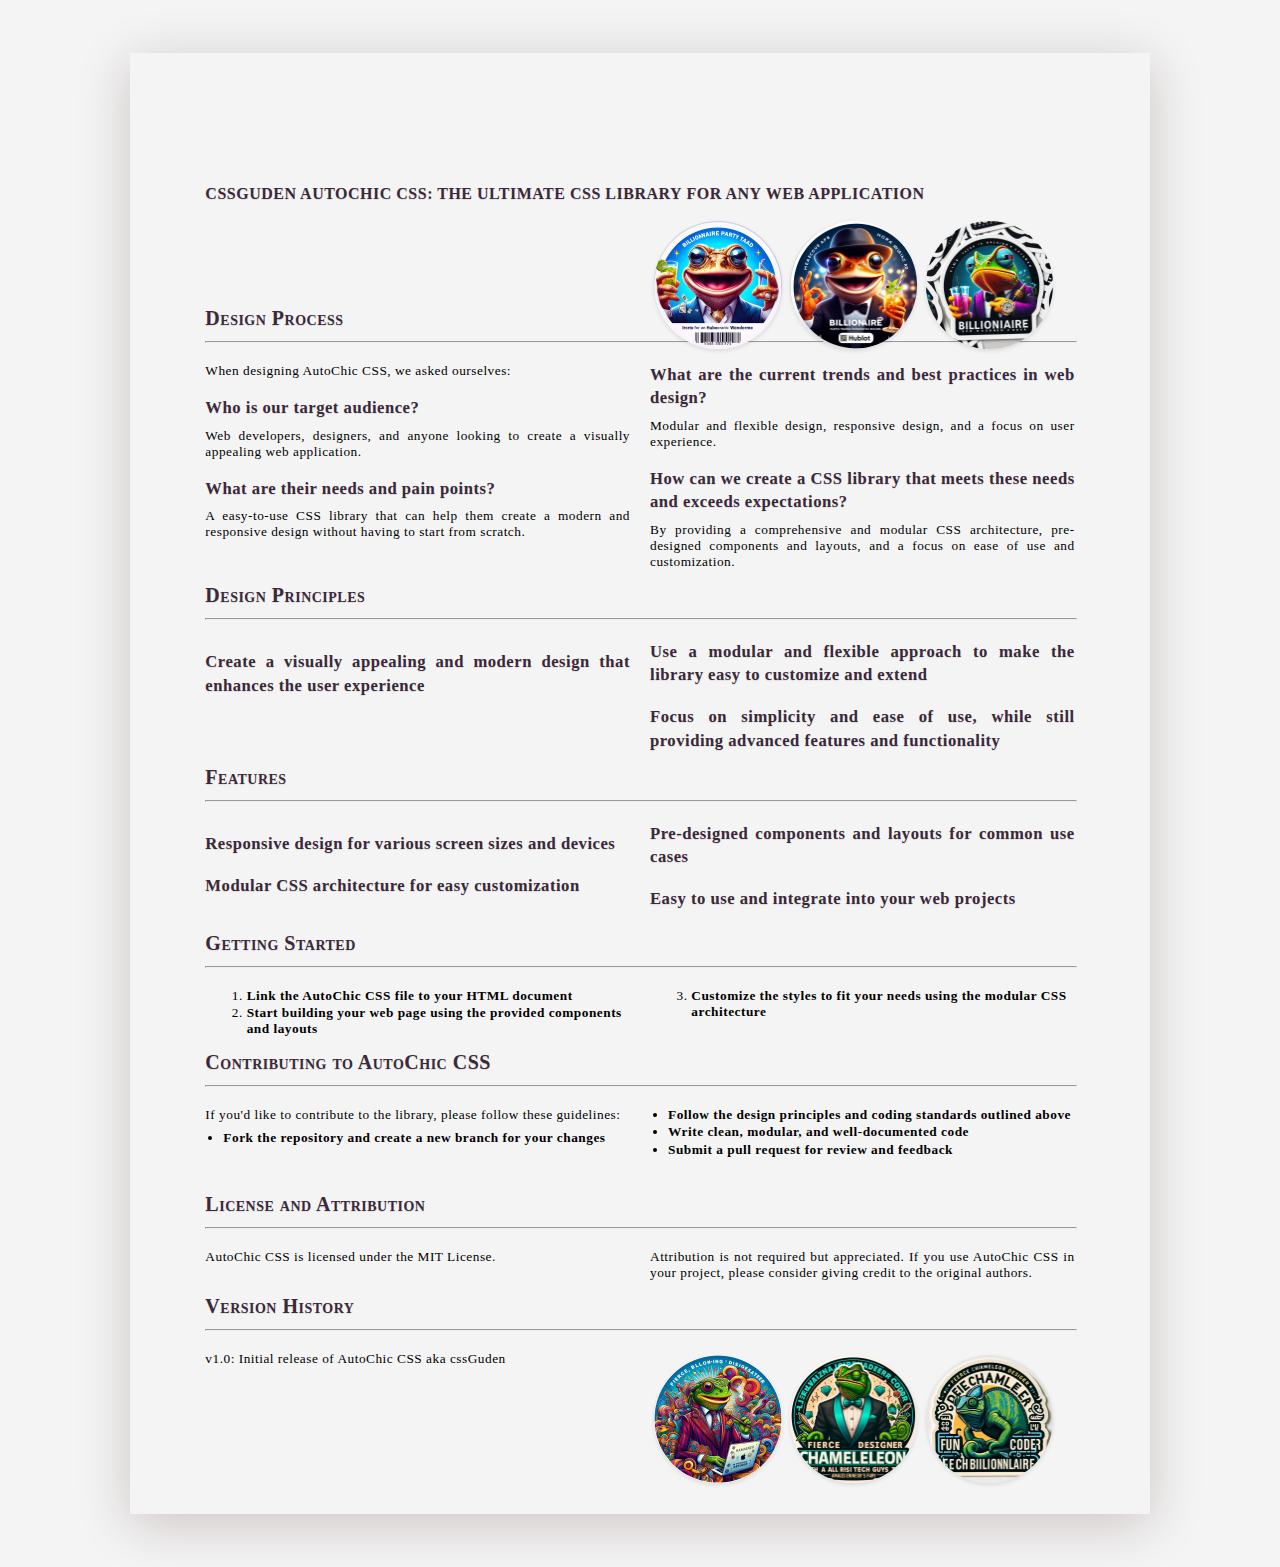
==== index.html @ 0981596c "committi pitti" ====
<html><head><title>essingen123/cssGuden</title>
    <link rel="stylesheet" href="html_auto_style_factor_parameter_cool_party_2_of_30.css">


</head><body><h1>cssGuden AutoChic CSS: The Ultimate CSS Library for Any Web Application</h1>


    <br>
<img src="img_trunk_junk/party_toad_sticker_fun_fierce_image_photo_fancy_styler_gallery_party_a_2.jpg" style="width: 30%; margin: 1%; float: left;">
<img src="img_trunk_junk/party_toad_sticker_fun_fierce_image_photo_fancy_styler_gallery_party_a_17.jpg" style="width: 30%; margin: 1%; float: left;">
<img src="img_trunk_junk/party_toad_sticker_fun_fierce_image_photo_fancy_styler_gallery_party_a_9.jpg" style="width: 30%; margin: 1%; float: left;">

<h2>Design Process</h2>
<hr />
<p>When designing AutoChic CSS, we asked ourselves:</p>
<h3>Who is our target audience?</h3>
<p>Web developers, designers, and anyone looking to create a visually appealing web application.</p>
<h3>What are their needs and pain points?</h3>
<p>A easy-to-use CSS library that can help them create a modern and responsive design without having to start from scratch.</p>
<h3>What are the current trends and best practices in web design?</h3>
<p>Modular and flexible design, responsive design, and a focus on user experience.</p>
<h3>How can we create a CSS library that meets these needs and exceeds expectations?</h3>
<p>By providing a comprehensive and modular CSS architecture, pre-designed components and layouts, and a focus on ease of use and customization.</p>
<h2>Design Principles</h2>
<hr />
<h3>Create a visually appealing and modern design that enhances the user experience</h3>
<h3>Use a modular and flexible approach to make the library easy to customize and extend</h3>
<h3>Focus on simplicity and ease of use, while still providing advanced features and functionality</h3>
<h2>Features</h2>
<hr />
<h3>Responsive design for various screen sizes and devices</h3>
<h3>Modular CSS architecture for easy customization</h3>
<h3>Pre-designed components and layouts for common use cases</h3>
<h3>Easy to use and integrate into your web projects</h3>
<h2>Getting Started</h2>
<hr />
<ol>
<li><strong>Link the AutoChic CSS file to your HTML document</strong></li>
<li><strong>Start building your web page using the provided components and layouts</strong></li>
<li><strong>Customize the styles to fit your needs using the modular CSS architecture</strong></li>
</ol>
<h2>Contributing to AutoChic CSS</h2>
<hr />
<p>If you'd like to contribute to the library, please follow these guidelines:</p>
<ul>
<li><strong>Fork the repository and create a new branch for your changes</strong></li>
<li><strong>Follow the design principles and coding standards outlined above</strong></li>
<li><strong>Write clean, modular, and well-documented code</strong></li>
<li><strong>Submit a pull request for review and feedback</strong></li>
</ul>
<h2>License and Attribution</h2>
<hr />
<p>AutoChic CSS is licensed under the MIT License.</p>
<p>Attribution is not required but appreciated. If you use AutoChic CSS in your project, please consider giving credit to the original authors.</p>
<h2>Version History</h2>
<hr />
<p>v1.0: Initial release of AutoChic CSS aka cssGuden</p>
<p><br>
<img src="img_trunk_junk/party_toad_sticker_fun_fierce_image_photo_fancy_styler_gallery_party_a_3.jpg" style="width: 30%; margin: 1%; float: left;">
<img src="img_trunk_junk/party_toad_sticker_fun_fierce_image_photo_fancy_styler_gallery_party_a_14.jpg" style="width: 30%; margin: 1%; float: left;">
<img src="img_trunk_junk/party_toad_sticker_fun_fierce_image_photo_fancy_styler_gallery_party_a_11.jpg" style="width: 30%; margin: 1%; float: left;">

<br></p></body></html>
---- html_auto_style_factor_parameter_cool_party_2_of_30.css ----
body {
  font-family: 'Merriweather', serif;
  margin: 0;
  background-color: #f4f4f4;
  justify-content: center;
  align-items: center;
  min-height: 100vh;
  font-size: smaller;
  -webkit-font-smoothing: antialiased;
  -moz-osx-font-smoothing: grayscale;
  max-width: 270mm; /* A4 width */
  padding: 20mm;
  box-shadow: 0 10px 50px rgba(51, 0, 0, 0.2);
  box-sizing: border-box;
  margin: 4em auto 4em auto;
  text-align: justify;
  letter-spacing: 0.5px;
}

h1, h2, h3 {
  margin: 1.5em 0 0.5em 0;
  color: #3b293a;
  font-weight: 700;
  text-shadow: 0 1px 1px rgba(0, 0, 0, 0.1);
}

h1 {
  font-size: 2.5em;
  line-height: 1.2;
  margin-bottom: 0.5em;
}

h2 {
  font-size: 2em;
  line-height: 1.3;
  margin-bottom: 0.7em;
}

h3 {
  font-size: 1.8em;
  line-height: 1.4;
  margin-bottom: 0.9em;
}

h1 + p, h2 + p, h3 + p {
  margin-top: 0;
}

ul {
  text-align: justify;
  list-style-position: outside;
  padding: 0.25em 0 0 1.25em;
}

li {
  margin: 0.1em 0.1em 0.1em 0.1em;
  padding: 0;
  text-align: left;
}

img {
  max-width: 100%;
  height: auto;
  margin: 0 auto;
  display: block;
  border-radius: 50%;
  box-shadow: 0 2px 4px rgba(0, 0, 0, 0.1);
}

/* Two-column layout */
@media (min-height: 60vh) {
  body {
    column-count: 2;
    column-gap: 20px;
  }
}

ul + h2, ul + h3 {
  margin-top: 1em;
}

/* Add some flair to the headings */
h1::before, h2::before, h3::before {
  content: "";
  display: block;
  height: 2px;
  width: 20px;

  margin-bottom: 0.5em;
}

h1::before {
  width: 30px;
}

h2::before {
  width: 25px;
}


h2::after{
    break-before: column;
column-span: all;
}
h1:first-child {
    column-span: all}

    h2 + hr {
        width: 100%;
        margin: 0;
        padding: 0;
        margin-bottom: 20px;
        column-span: all;
      }

    h2 {
        column-span: all}
    

  h1 {
    font-variant: all-petite-caps;

  }

  h2 {
    font-variant: small-caps;
  }



@import url('https://fonts.googleapis.com/css2?family=Merriweather:wght@300;700&display=swap');

body {
    font-family: 'Merriweather', serif;
    
    background-color: #f4f4f4;

    justify-content: center;
    align-items: center;
    min-height: 100vh;
    font-size: smaller;
    -webkit-font-smoothing: antialiased;
    -moz-osx-font-smoothing: grayscale;
}

.container {
    max-width: 270mm; /* A4 width */
    background: white;
    padding: 20mm;
    box-shadow: 0 10px 50px rgba(51,0,0,0.2);
    box-sizing: border-box;
    margin: 4em auto 4em auto;
}

h1, h2, h3 {
    margin: 1.5em 0 0.5em 0;
    color: #3b293a;
    font-weight: 700;
    font-size: 1.5em;
}


h1{
    font-size: 1.75em;
}

h2{
    font-size: 1.5em;
}

h3{
    font-size: 1.25em;
}

p {
    margin: 0.5em 0;
    text-align: justify;
    letter-spacing: 0.5px;
}

ul {
    text-align: justify;
    list-style-position: outside;
padding:0.25em 0 0 1.25em ;        }

li {
    margin: .1em .1em .1em .1em;
    padding: 0;
    text-align: left;
}


.content {
    column-count: 2;
    column-gap: 30px;
}



p, ul, li, ol, h3, h2 {

padding-top: 0;
margin-top: 0;
margin-block-start: 0;

}

hr {
    margin-bottom: 20px;
    padding-bottom: 20px;
}
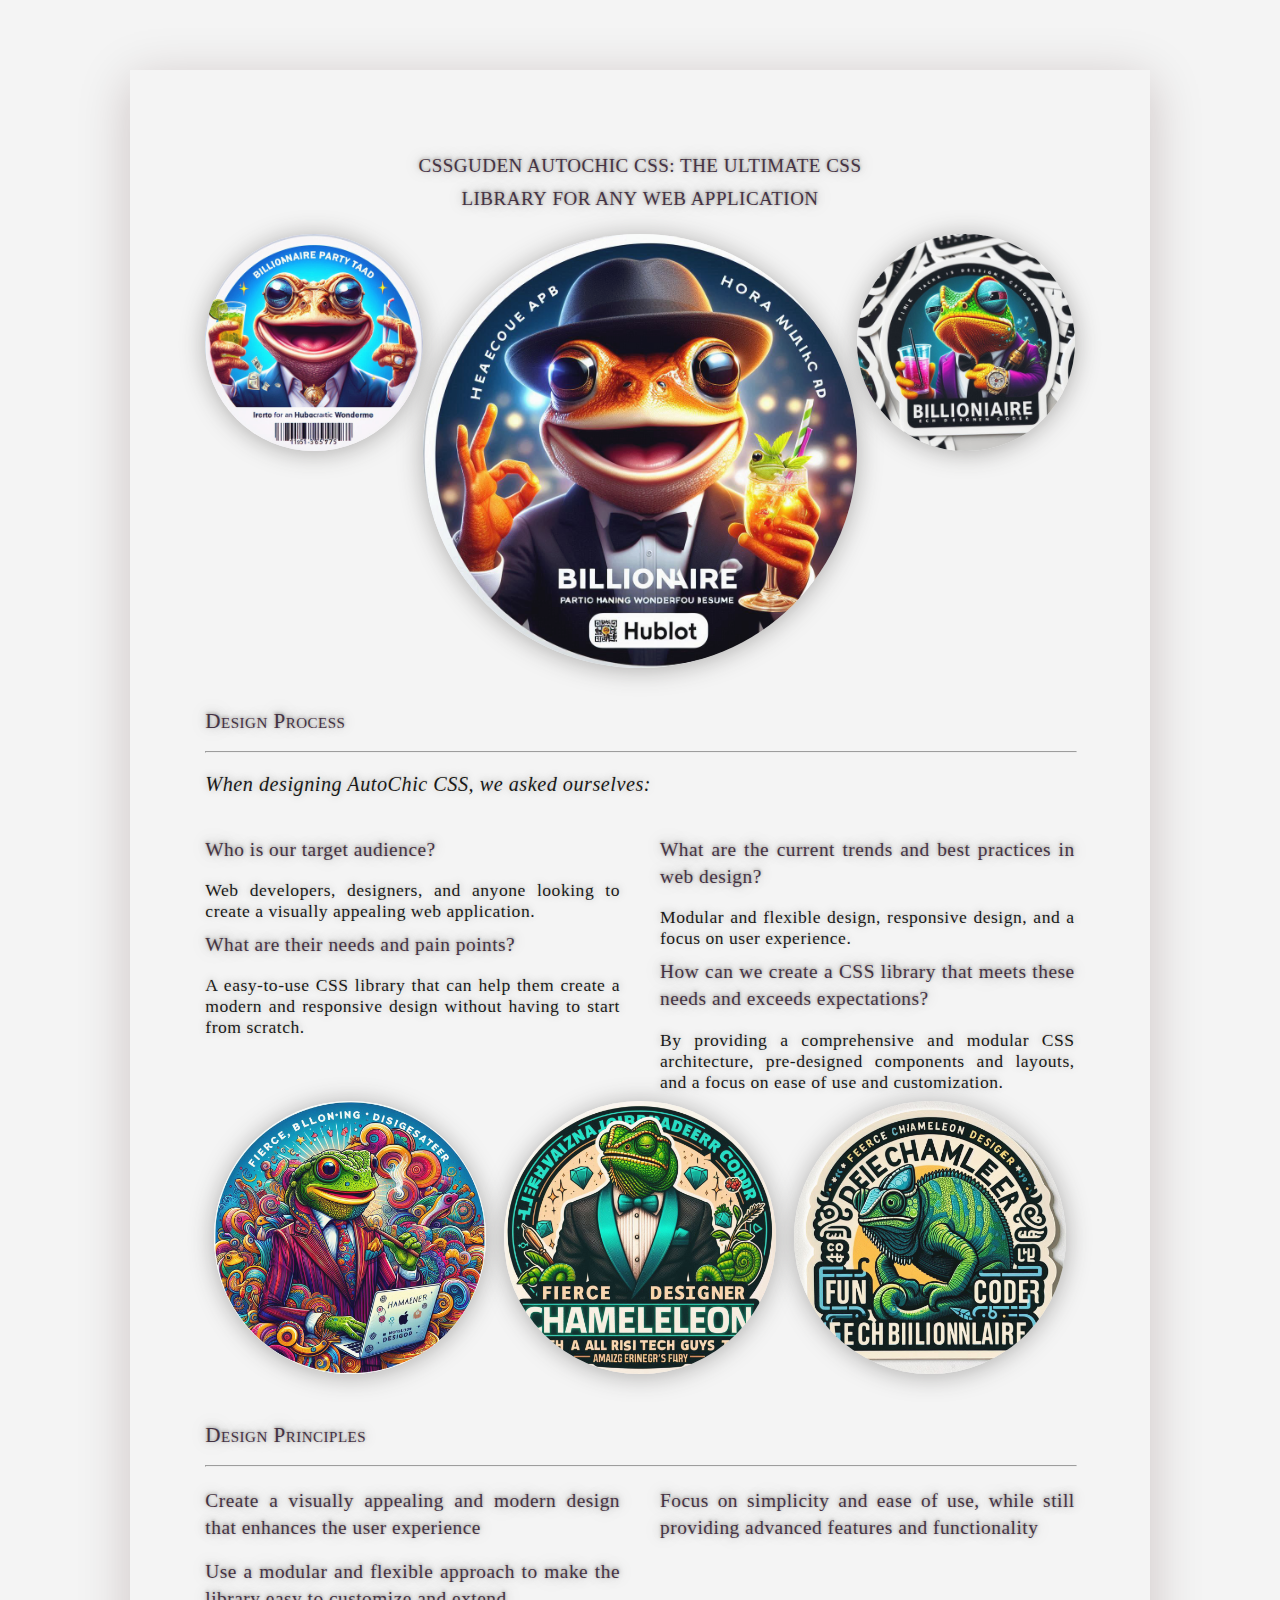
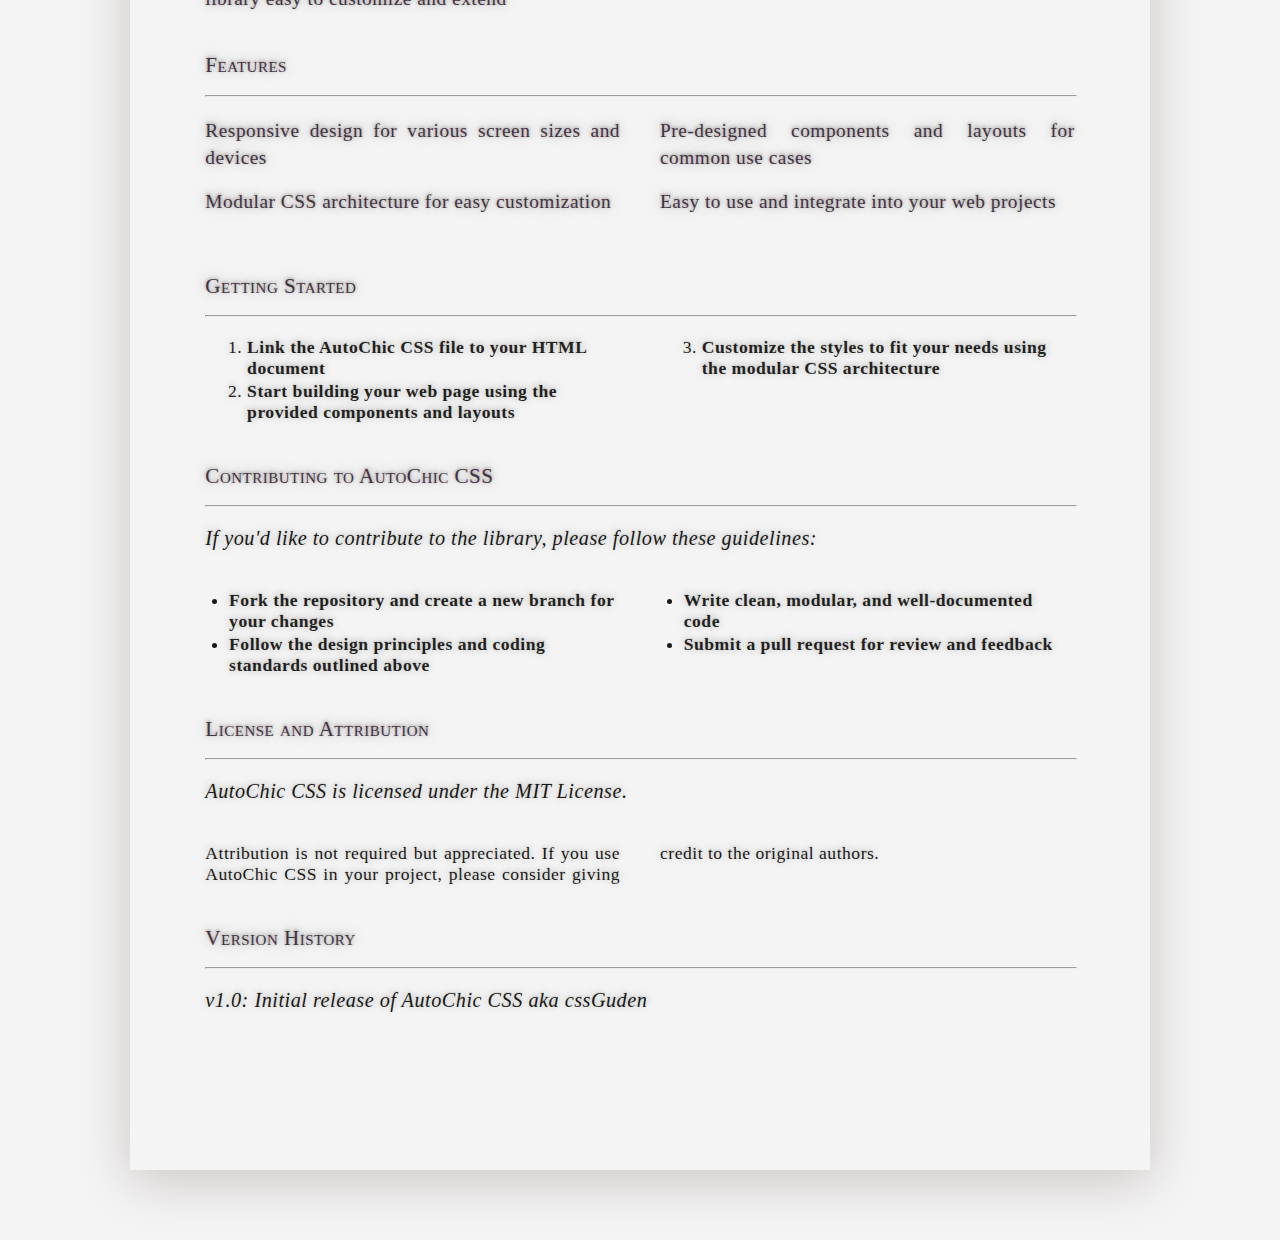
==== commit 09df0c1b: "committi pitti" ====
--- a/index.html
+++ b/index.html
@@ -6,10 +6,11 @@
 
 
     <br>
-<img src="img_trunk_junk/party_toad_sticker_fun_fierce_image_photo_fancy_styler_gallery_party_a_2.jpg" style="width: 30%; margin: 1%; float: left;">
-<img src="img_trunk_junk/party_toad_sticker_fun_fierce_image_photo_fancy_styler_gallery_party_a_17.jpg" style="width: 30%; margin: 1%; float: left;">
-<img src="img_trunk_junk/party_toad_sticker_fun_fierce_image_photo_fancy_styler_gallery_party_a_9.jpg" style="width: 30%; margin: 1%; float: left;">
-
+    <center>
+<img src="img_trunk_junk/party_toad_sticker_fun_fierce_image_photo_fancy_styler_gallery_party_a_2.jpg" style="width:25%; height:25%;">
+<img src="img_trunk_junk/party_toad_sticker_fun_fierce_image_photo_fancy_styler_gallery_party_a_17.jpg" style="width:50%; height:50%;">
+<img src="img_trunk_junk/party_toad_sticker_fun_fierce_image_photo_fancy_styler_gallery_party_a_9.jpg" style="width:25%; height:25%;">
+</center>
 <h2>Design Process</h2>
 <hr />
 <p>When designing AutoChic CSS, we asked ourselves:</p>
@@ -21,6 +22,13 @@
 <p>Modular and flexible design, responsive design, and a focus on user experience.</p>
 <h3>How can we create a CSS library that meets these needs and exceeds expectations?</h3>
 <p>By providing a comprehensive and modular CSS architecture, pre-designed components and layouts, and a focus on ease of use and customization.</p>
+
+<center>
+    <img src="img_trunk_junk/party_toad_sticker_fun_fierce_image_photo_fancy_styler_gallery_party_a_3.jpg" style="width: 30%; margin: 1%; float: left;">
+    <img src="img_trunk_junk/party_toad_sticker_fun_fierce_image_photo_fancy_styler_gallery_party_a_14.jpg" style="width: 30%; margin: 1%; float: left;">
+    <img src="img_trunk_junk/party_toad_sticker_fun_fierce_image_photo_fancy_styler_gallery_party_a_11.jpg" style="width: 30%; margin: 1%; float: left;">
+    </center>
+
 <h2>Design Principles</h2>
 <hr />
 <h3>Create a visually appealing and modern design that enhances the user experience</h3>
@@ -56,8 +64,5 @@
 <hr />
 <p>v1.0: Initial release of AutoChic CSS aka cssGuden</p>
 <p><br>
-<img src="img_trunk_junk/party_toad_sticker_fun_fierce_image_photo_fancy_styler_gallery_party_a_3.jpg" style="width: 30%; margin: 1%; float: left;">
-<img src="img_trunk_junk/party_toad_sticker_fun_fierce_image_photo_fancy_styler_gallery_party_a_14.jpg" style="width: 30%; margin: 1%; float: left;">
-<img src="img_trunk_junk/party_toad_sticker_fun_fierce_image_photo_fancy_styler_gallery_party_a_11.jpg" style="width: 30%; margin: 1%; float: left;">
 
 <br></p></body></html>--- a/html_auto_style_factor_parameter_cool_party_2_of_30.css
+++ b/html_auto_style_factor_parameter_cool_party_2_of_30.css
@@ -16,18 +16,34 @@
   text-align: justify;
   letter-spacing: 0.5px;
 }
-
+*{
+  text-shadow: 0 -1px 2px rgba(37, 34, 26, 0.05),0 -1px 8px rgba(37, 34, 26, 0.25),
+  0 -1px 8px rgba(37, 34, 26, 0.07),0 -1px 1px rgba(37, 34, 26, 0.08);
+opacity: 0.98;
+color: rgba(7, 7, 6, 0.99);
+
+
+}
 h1, h2, h3 {
   margin: 1.5em 0 0.5em 0;
   color: #3b293a;
   font-weight: 700;
-  text-shadow: 0 1px 1px rgba(0, 0, 0, 0.1);
+  text-shadow: 0 -1px 3px rgba(37, 34, 26, 0.4),
+  0 -1px 20px rgba(37, 34, 26, 0.204),
+  0 -1px 10px rgba(37, 34, 26, 0.25);
+
 }
 
 h1 {
   font-size: 2.5em;
   line-height: 1.2;
   margin-bottom: 0.5em;
+  display: block;
+  max-width: 500px; /* adjust this value as needed */
+margin:0 auto !important;
+  clear: both;
+  display: flex;
+  flex-wrap: wrap;
 }
 
 h2 {
@@ -36,11 +52,6 @@
   margin-bottom: 0.7em;
 }
 
-h3 {
-  font-size: 1.8em;
-  line-height: 1.4;
-  margin-bottom: 0.9em;
-}
 
 h1 + p, h2 + p, h3 + p {
   margin-top: 0;
@@ -58,20 +69,38 @@
   text-align: left;
 }
 
+
 img {
   max-width: 100%;
   height: auto;
   margin: 0 auto;
   display: block;
+}
+center {
+  display: flex;
+  flex-wrap: wrap;
+    column-span: all;
+    clear: both; 
+    justify-content: space-evenly; 
+}
+center img{
+  grid-column: 1 / -1;
+  height: auto;
+  margin: 0 auto;
+  display: block;
   border-radius: 50%;
-  box-shadow: 0 2px 4px rgba(0, 0, 0, 0.1);
+  box-shadow: 0 2px 24px rgba(57, 54, 52, 0.371);
+  margin: 0 0 0 0; 
+  padding: 0 0 0 0;
+  flex-grow: 1;
 }
 
 /* Two-column layout */
-@media (min-height: 60vh) {
+@media (min-width: 900px) {
   body {
     column-count: 2;
-    column-gap: 20px;
+
+    column-gap: 40px;
   }
 }
 
@@ -79,16 +108,17 @@
   margin-top: 1em;
 }
 
-/* Add some flair to the headings */
+/* NO FLAIR WITH MARGIN AND HEIGHT;DOESNT WORK GOOD WITH COLUMNS:) */
 h1::before, h2::before, h3::before {
   content: "";
   display: block;
-  height: 2px;
+  /* height: 2px; */
+  height: 0;
   width: 20px;
-
-  margin-bottom: 0.5em;
-}
-
+  padding-bottom: 0;
+  /* margin-bottom: 0.5em; */
+  margin-bottom: 0;
+}
 h1::before {
   width: 30px;
 }
@@ -97,115 +127,96 @@
   width: 25px;
 }
 
-
-h2::after{
-    break-before: column;
-column-span: all;
-}
+h2::after {
+  break-before: column;
+  column-span: all;
+}
+
 h1:first-child {
-    column-span: all}
-
-    h2 + hr {
-        width: 100%;
-        margin: 0;
-        padding: 0;
-        margin-bottom: 20px;
-        column-span: all;
-      }
-
-    h2 {
-        column-span: all}
-    
-
-  h1 {
-    font-variant: all-petite-caps;
-
-  }
-
-  h2 {
-    font-variant: small-caps;
-  }
-
-
-
-@import url('https://fonts.googleapis.com/css2?family=Merriweather:wght@300;700&display=swap');
+  column-span: all;
+}
+
+h2 + hr {
+  width: 100%;
+  margin: 0;
+  padding: 0;
+  margin-bottom: 20px;
+  column-span: all;
+}
+
+h2 {
+  column-span: all;
+  margin-top: 50px;
+}
+
+h1 {
+  font-variant: all-petite-caps;
+  font-size: 1.58em;
+  text-align: center;
+}
+
+h2 {
+  font-variant: small-caps;
+  font-size: 1.2em;
+  margin-top: 40px !important;
+  clear: both;
+}
+
+h3 {
+  font-size: 1.1em;
+  line-height: 1.4;
+  margin-bottom: 0.9em;
+}
+
+h1, h2, h3 {
+  color: #3b293a;
+  font-weight: 400;
+}
 
 body {
-    font-family: 'Merriweather', serif;
-    
-    background-color: #f4f4f4;
-
-    justify-content: center;
-    align-items: center;
-    min-height: 100vh;
-    font-size: smaller;
-    -webkit-font-smoothing: antialiased;
-    -moz-osx-font-smoothing: grayscale;
-}
-
-.container {
-    max-width: 270mm; /* A4 width */
-    background: white;
-    padding: 20mm;
-    box-shadow: 0 10px 50px rgba(51,0,0,0.2);
-    box-sizing: border-box;
-    margin: 4em auto 4em auto;
-}
-
-h1, h2, h3 {
-    margin: 1.5em 0 0.5em 0;
-    color: #3b293a;
-    font-weight: 700;
-    font-size: 1.5em;
-}
-
-
-h1{
-    font-size: 1.75em;
-}
-
-h2{
-    font-size: 1.5em;
-}
-
-h3{
-    font-size: 1.25em;
+  font-family: 'Merriweather', serif;
+  background-color: #f4f4f4;
+  justify-content: center;
+  align-items: center;
+  min-height: 100vh;
+  font-size: 110%;
+  -webkit-font-smoothing: subpixel-antialiased;
+  -moz-osx-font-smoothing: auto;
+  text-rendering: optimizeLegibility;
 }
 
 p {
-    margin: 0.5em 0;
-    text-align: justify;
-    letter-spacing: 0.5px;
+  margin: 0.5em 0;
+  text-align: justify;
+  letter-spacing: 0.5px;
 }
 
 ul {
-    text-align: justify;
-    list-style-position: outside;
-padding:0.25em 0 0 1.25em ;        }
+  text-align: justify;
+  list-style-position: outside;
+  padding: 0.25em 0 0 1.25em;
+}
 
 li {
-    margin: .1em .1em .1em .1em;
-    padding: 0;
-    text-align: left;
-}
-
-
-.content {
-    column-count: 2;
-    column-gap: 30px;
-}
-
-
+  margin: 0.1em 0.1em 0.1em 0.1em;
+  padding: 0;
+  text-align: left;
+}
 
 p, ul, li, ol, h3, h2 {
-
-padding-top: 0;
-margin-top: 0;
-margin-block-start: 0;
-
+  padding-top: 0;
+  margin-top: 0;
+  margin-block-start: 0;
 }
 
 hr {
-    margin-bottom: 20px;
-    padding-bottom: 20px;
-}+  margin-bottom: 20px;
+  padding-bottom: 20px;
+}
+
+hr + h2, hr + p {
+  column-span: all;
+  margin-bottom: 40px;
+  font-size: 115%;
+  font-style: italic;
+}
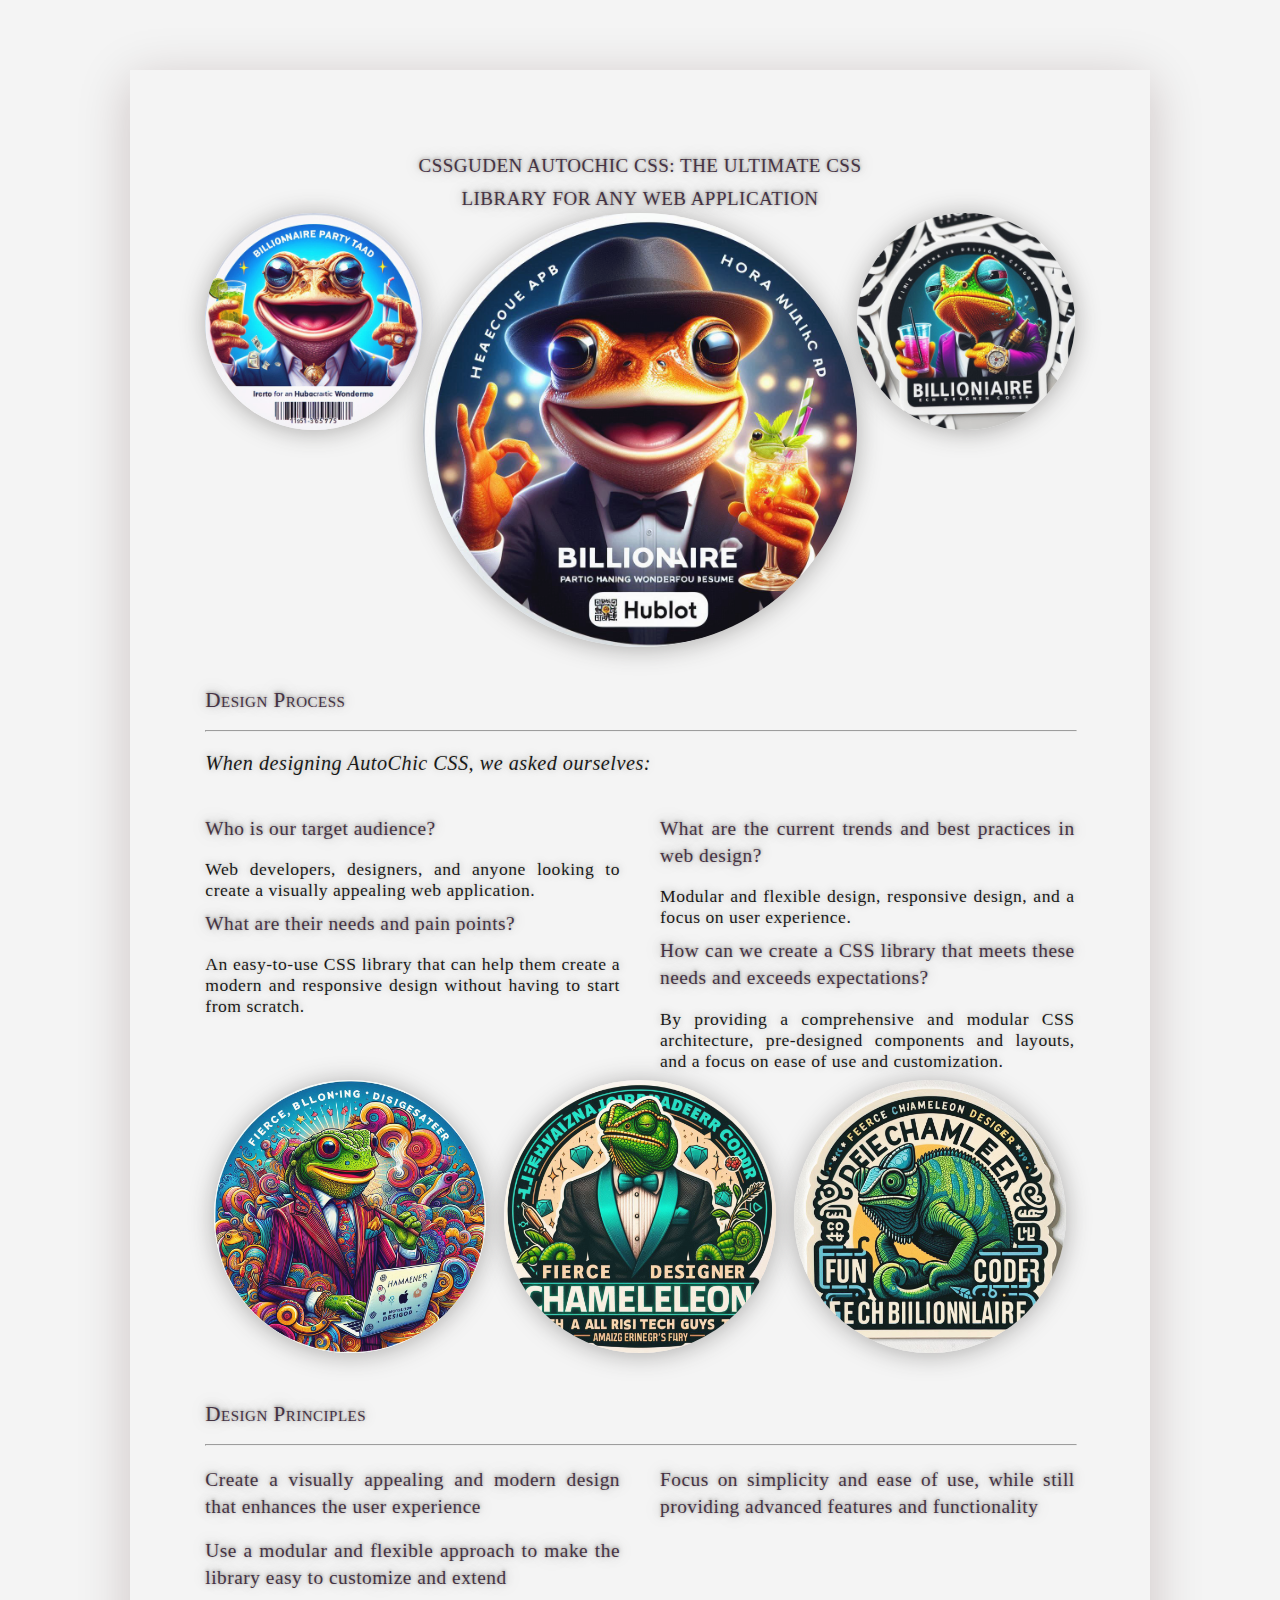
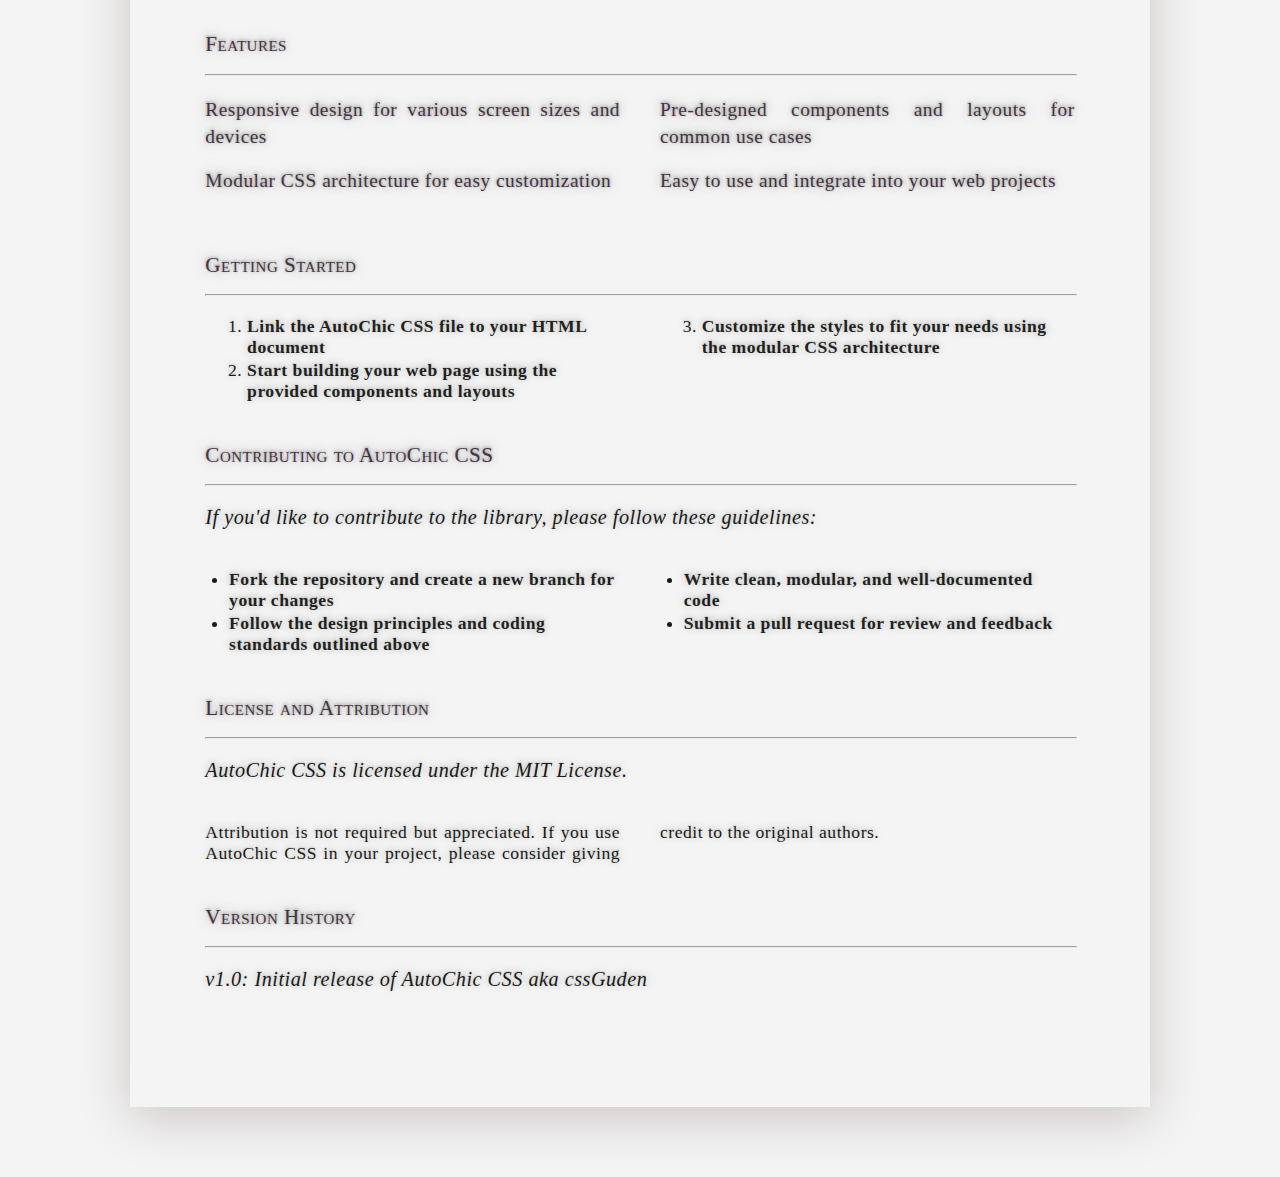
==== commit 99a867ee: "committi pitti" ====
--- a/index.html
+++ b/index.html
@@ -1,68 +1,64 @@
-<html><head><title>essingen123/cssGuden</title>
+<html>
+  <head>
+    <title>cssGuden AutoChic CSS</title>
     <link rel="stylesheet" href="html_auto_style_factor_parameter_cool_party_2_of_30.css">
-
-
-</head><body><h1>cssGuden AutoChic CSS: The Ultimate CSS Library for Any Web Application</h1>
-
-
-    <br>
+  </head>
+  <body>
+    <h1>cssGuden AutoChic CSS: The Ultimate CSS Library for Any Web Application</h1>
     <center>
-<img src="img_trunk_junk/party_toad_sticker_fun_fierce_image_photo_fancy_styler_gallery_party_a_2.jpg" style="width:25%; height:25%;">
-<img src="img_trunk_junk/party_toad_sticker_fun_fierce_image_photo_fancy_styler_gallery_party_a_17.jpg" style="width:50%; height:50%;">
-<img src="img_trunk_junk/party_toad_sticker_fun_fierce_image_photo_fancy_styler_gallery_party_a_9.jpg" style="width:25%; height:25%;">
-</center>
-<h2>Design Process</h2>
-<hr />
-<p>When designing AutoChic CSS, we asked ourselves:</p>
-<h3>Who is our target audience?</h3>
-<p>Web developers, designers, and anyone looking to create a visually appealing web application.</p>
-<h3>What are their needs and pain points?</h3>
-<p>A easy-to-use CSS library that can help them create a modern and responsive design without having to start from scratch.</p>
-<h3>What are the current trends and best practices in web design?</h3>
-<p>Modular and flexible design, responsive design, and a focus on user experience.</p>
-<h3>How can we create a CSS library that meets these needs and exceeds expectations?</h3>
-<p>By providing a comprehensive and modular CSS architecture, pre-designed components and layouts, and a focus on ease of use and customization.</p>
-
-<center>
-    <img src="img_trunk_junk/party_toad_sticker_fun_fierce_image_photo_fancy_styler_gallery_party_a_3.jpg" style="width: 30%; margin: 1%; float: left;">
-    <img src="img_trunk_junk/party_toad_sticker_fun_fierce_image_photo_fancy_styler_gallery_party_a_14.jpg" style="width: 30%; margin: 1%; float: left;">
-    <img src="img_trunk_junk/party_toad_sticker_fun_fierce_image_photo_fancy_styler_gallery_party_a_11.jpg" style="width: 30%; margin: 1%; float: left;">
+      <img src="img_trunk_junk/party_toad_sticker_fun_fierce_image_photo_fancy_styler_gallery_party_a_2.jpg" style="width:25%; height:25%;">
+      <img src="img_trunk_junk/party_toad_sticker_fun_fierce_image_photo_fancy_styler_gallery_party_a_17.jpg" style="width:50%; height:50%;">
+      <img src="img_trunk_junk/party_toad_sticker_fun_fierce_image_photo_fancy_styler_gallery_party_a_9.jpg" style="width:25%; height:25%;">
     </center>
-
-<h2>Design Principles</h2>
-<hr />
-<h3>Create a visually appealing and modern design that enhances the user experience</h3>
-<h3>Use a modular and flexible approach to make the library easy to customize and extend</h3>
-<h3>Focus on simplicity and ease of use, while still providing advanced features and functionality</h3>
-<h2>Features</h2>
-<hr />
-<h3>Responsive design for various screen sizes and devices</h3>
-<h3>Modular CSS architecture for easy customization</h3>
-<h3>Pre-designed components and layouts for common use cases</h3>
-<h3>Easy to use and integrate into your web projects</h3>
-<h2>Getting Started</h2>
-<hr />
-<ol>
-<li><strong>Link the AutoChic CSS file to your HTML document</strong></li>
-<li><strong>Start building your web page using the provided components and layouts</strong></li>
-<li><strong>Customize the styles to fit your needs using the modular CSS architecture</strong></li>
-</ol>
-<h2>Contributing to AutoChic CSS</h2>
-<hr />
-<p>If you'd like to contribute to the library, please follow these guidelines:</p>
-<ul>
-<li><strong>Fork the repository and create a new branch for your changes</strong></li>
-<li><strong>Follow the design principles and coding standards outlined above</strong></li>
-<li><strong>Write clean, modular, and well-documented code</strong></li>
-<li><strong>Submit a pull request for review and feedback</strong></li>
-</ul>
-<h2>License and Attribution</h2>
-<hr />
-<p>AutoChic CSS is licensed under the MIT License.</p>
-<p>Attribution is not required but appreciated. If you use AutoChic CSS in your project, please consider giving credit to the original authors.</p>
-<h2>Version History</h2>
-<hr />
-<p>v1.0: Initial release of AutoChic CSS aka cssGuden</p>
-<p><br>
-
-<br></p></body></html>+    <h2>Design Process</h2>
+    <hr />
+    <p>When designing AutoChic CSS, we asked ourselves:</p>
+    <h3>Who is our target audience?</h3>
+    <p>Web developers, designers, and anyone looking to create a visually appealing web application.</p>
+    <h3>What are their needs and pain points?</h3>
+    <p>An easy-to-use CSS library that can help them create a modern and responsive design without having to start from scratch.</p>
+    <h3>What are the current trends and best practices in web design?</h3>
+    <p>Modular and flexible design, responsive design, and a focus on user experience.</p>
+    <h3>How can we create a CSS library that meets these needs and exceeds expectations?</h3>
+    <p>By providing a comprehensive and modular CSS architecture, pre-designed components and layouts, and a focus on ease of use and customization.</p>
+    <center>
+      <img src="img_trunk_junk/party_toad_sticker_fun_fierce_image_photo_fancy_styler_gallery_party_a_3.jpg" style="width: 30%; margin: 1%; float: left;">
+      <img src="img_trunk_junk/party_toad_sticker_fun_fierce_image_photo_fancy_styler_gallery_party_a_14.jpg" style="width: 30%; margin: 1%; float: left;">
+      <img src="img_trunk_junk/party_toad_sticker_fun_fierce_image_photo_fancy_styler_gallery_party_a_11.jpg" style="width: 30%; margin: 1%; float: left;">
+    </center>
+    <h2>Design Principles</h2>
+    <hr />
+    <h3>Create a visually appealing and modern design that enhances the user experience</h3>
+    <h3>Use a modular and flexible approach to make the library easy to customize and extend</h3>
+    <h3>Focus on simplicity and ease of use, while still providing advanced features and functionality</h3>
+    <h2>Features</h2>
+    <hr />
+    <h3>Responsive design for various screen sizes and devices</h3>
+    <h3>Modular CSS architecture for easy customization</h3>
+    <h3>Pre-designed components and layouts for common use cases</h3>
+    <h3>Easy to use and integrate into your web projects</h3>
+    <h2>Getting Started</h2>
+    <hr />
+    <ol>
+      <li><strong>Link the AutoChic CSS file to your HTML document</strong></li>
+      <li><strong>Start building your web page using the provided components and layouts</strong></li>
+      <li><strong>Customize the styles to fit your needs using the modular CSS architecture</strong></li>
+    </ol>
+    <h2>Contributing to AutoChic CSS</h2>
+    <hr />
+    <p>If you'd like to contribute to the library, please follow these guidelines:</p>
+    <ul>
+      <li><strong>Fork the repository and create a new branch for your changes</strong></li>
+      <li><strong>Follow the design principles and coding standards outlined above</strong></li>
+      <li><strong>Write clean, modular, and well-documented code</strong></li>
+      <li><strong>Submit a pull request for review and feedback</strong></li>
+    </ul>
+    <h2>License and Attribution</h2>
+    <hr />
+    <p>AutoChic CSS is licensed under the MIT License.</p>
+    <p>Attribution is not required but appreciated. If you use AutoChic CSS in your project, please consider giving credit to the original authors.</p>
+    <h2>Version History</h2>
+    <hr />
+    <p>v1.0: Initial release of AutoChic CSS aka cssGuden</p>
+  </body>
+</html>
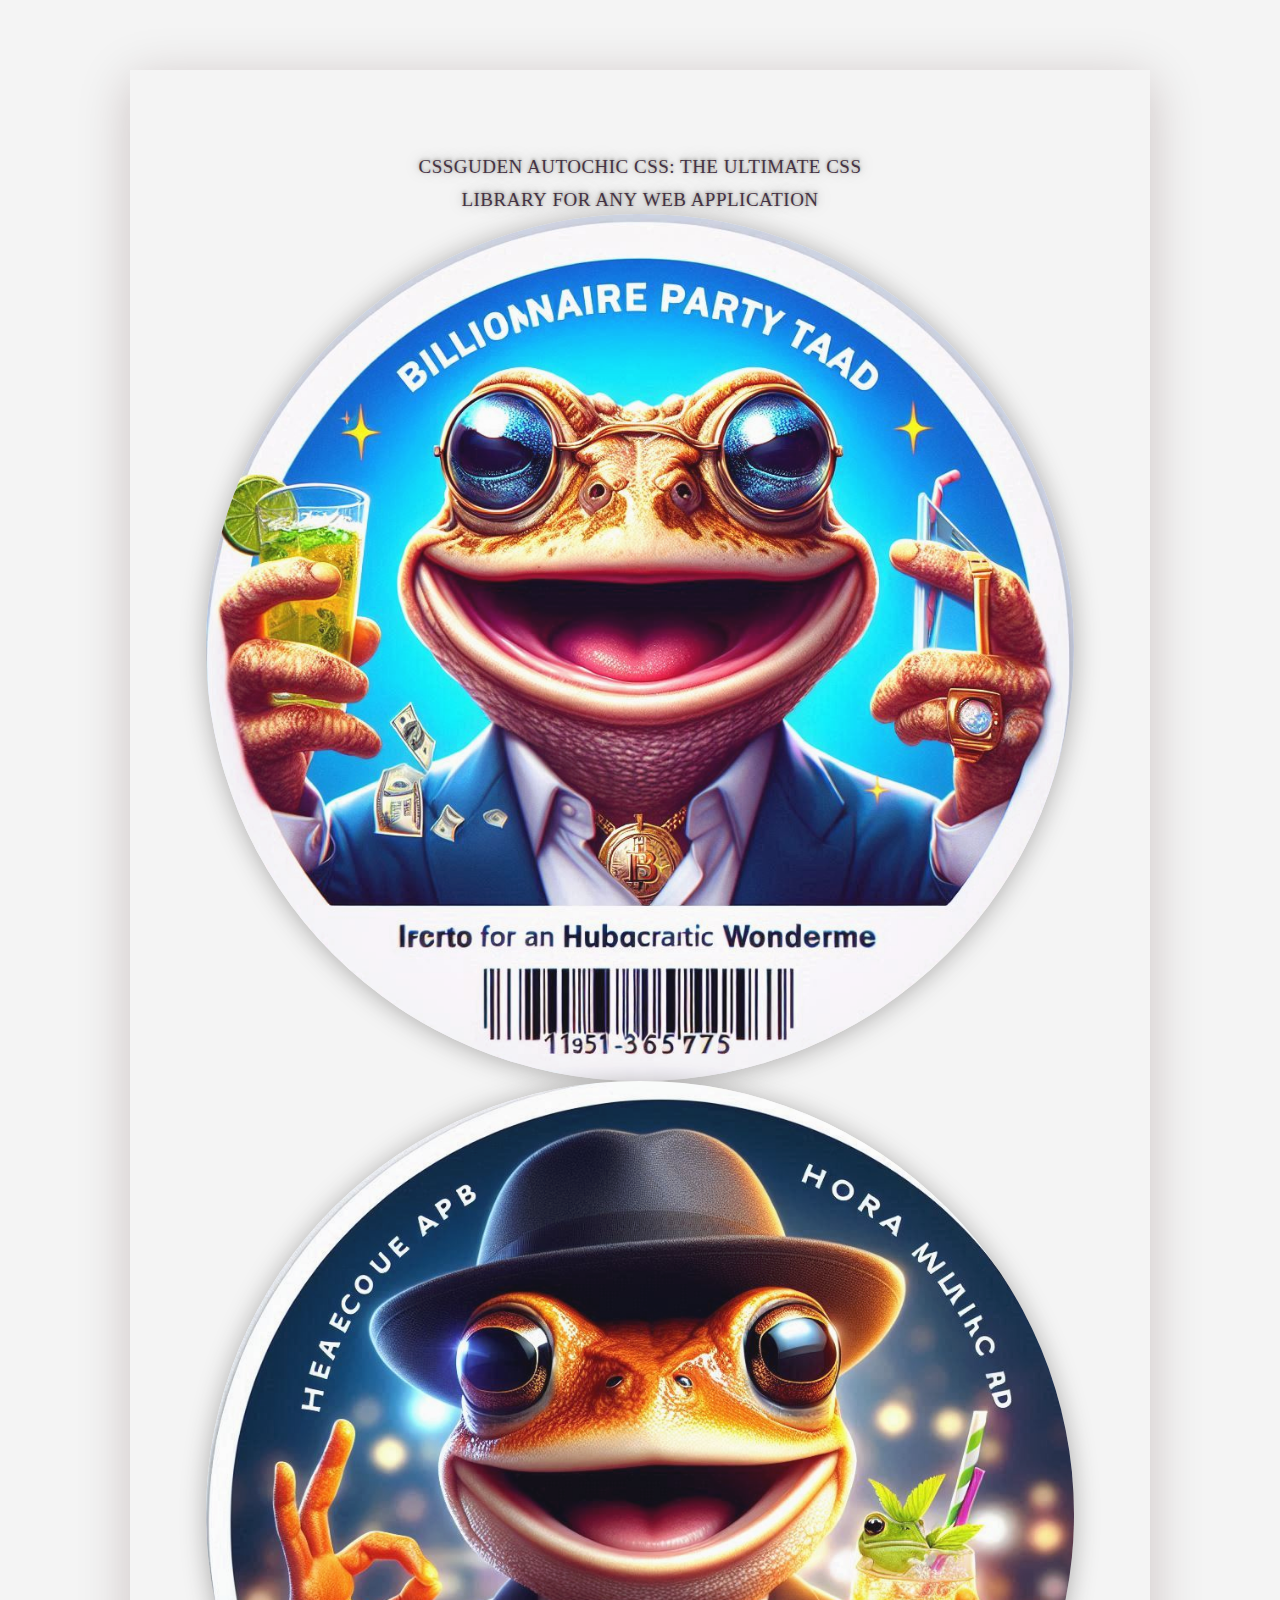
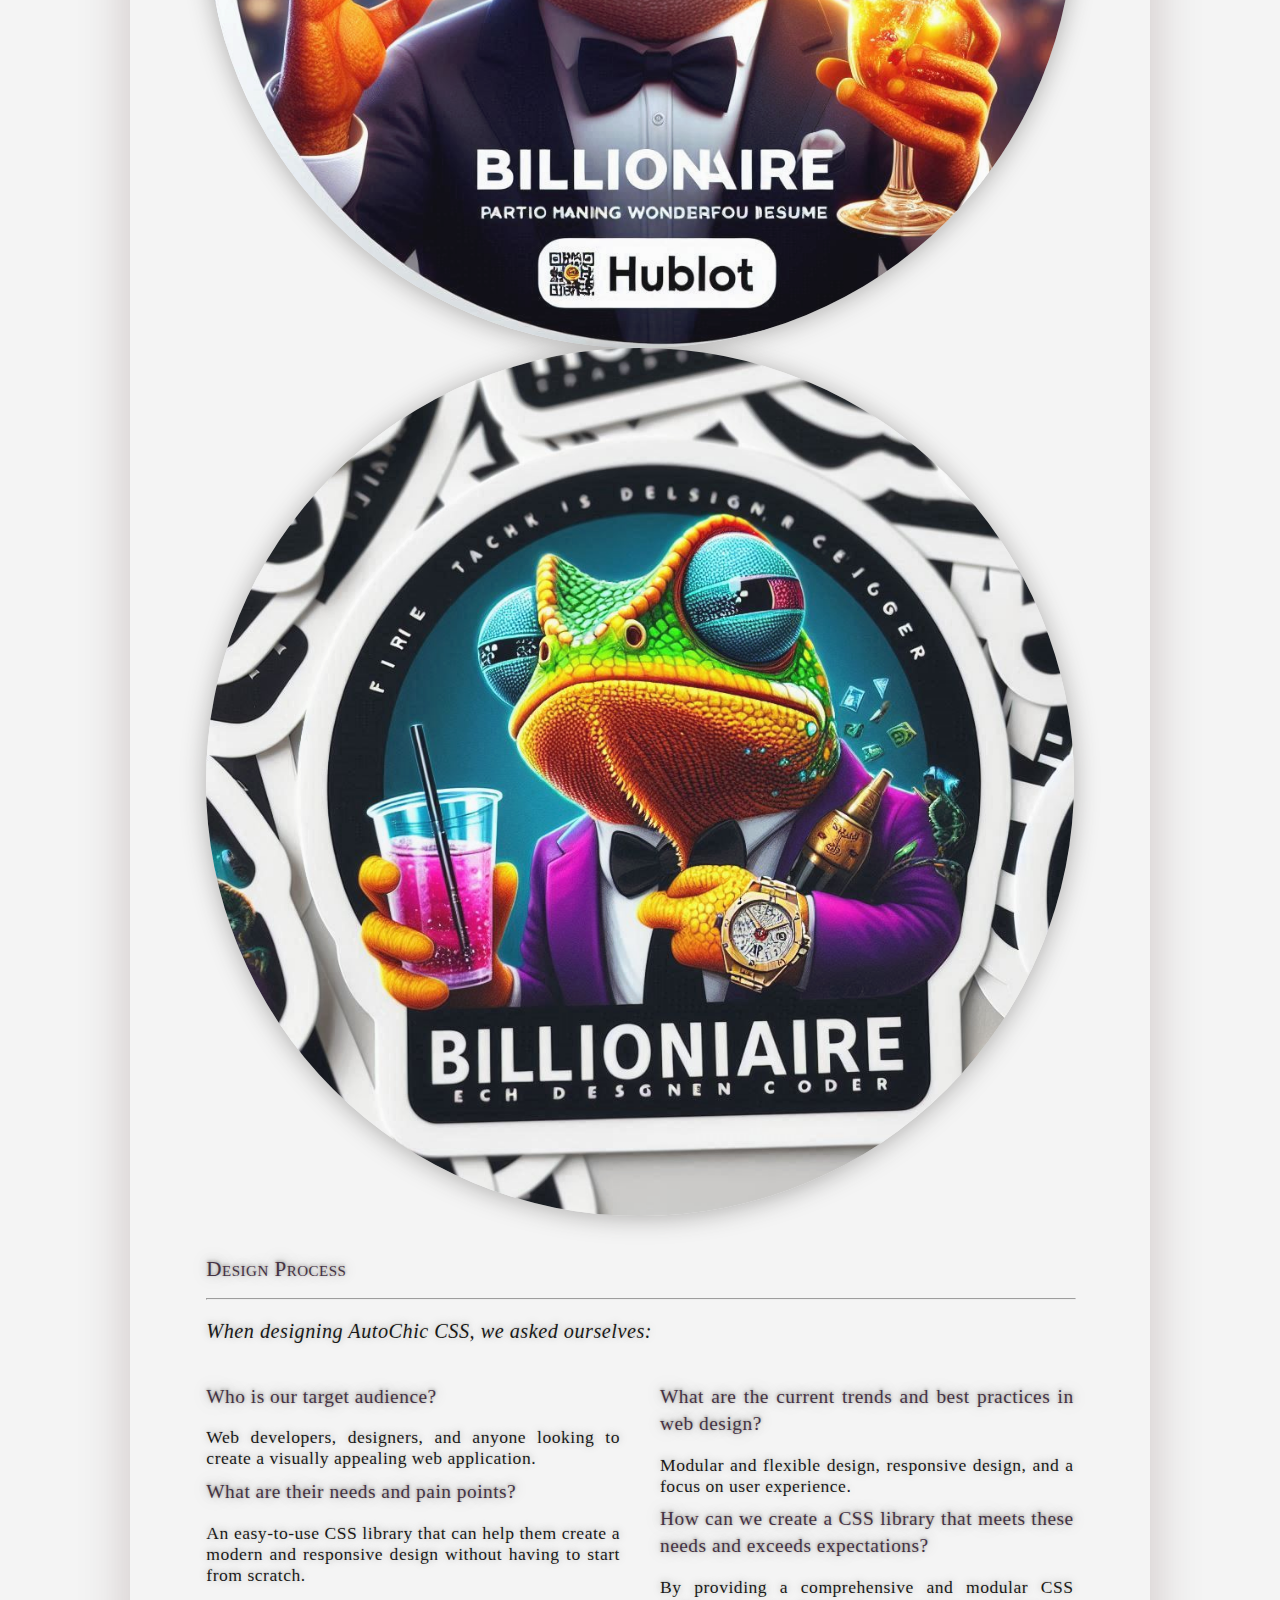
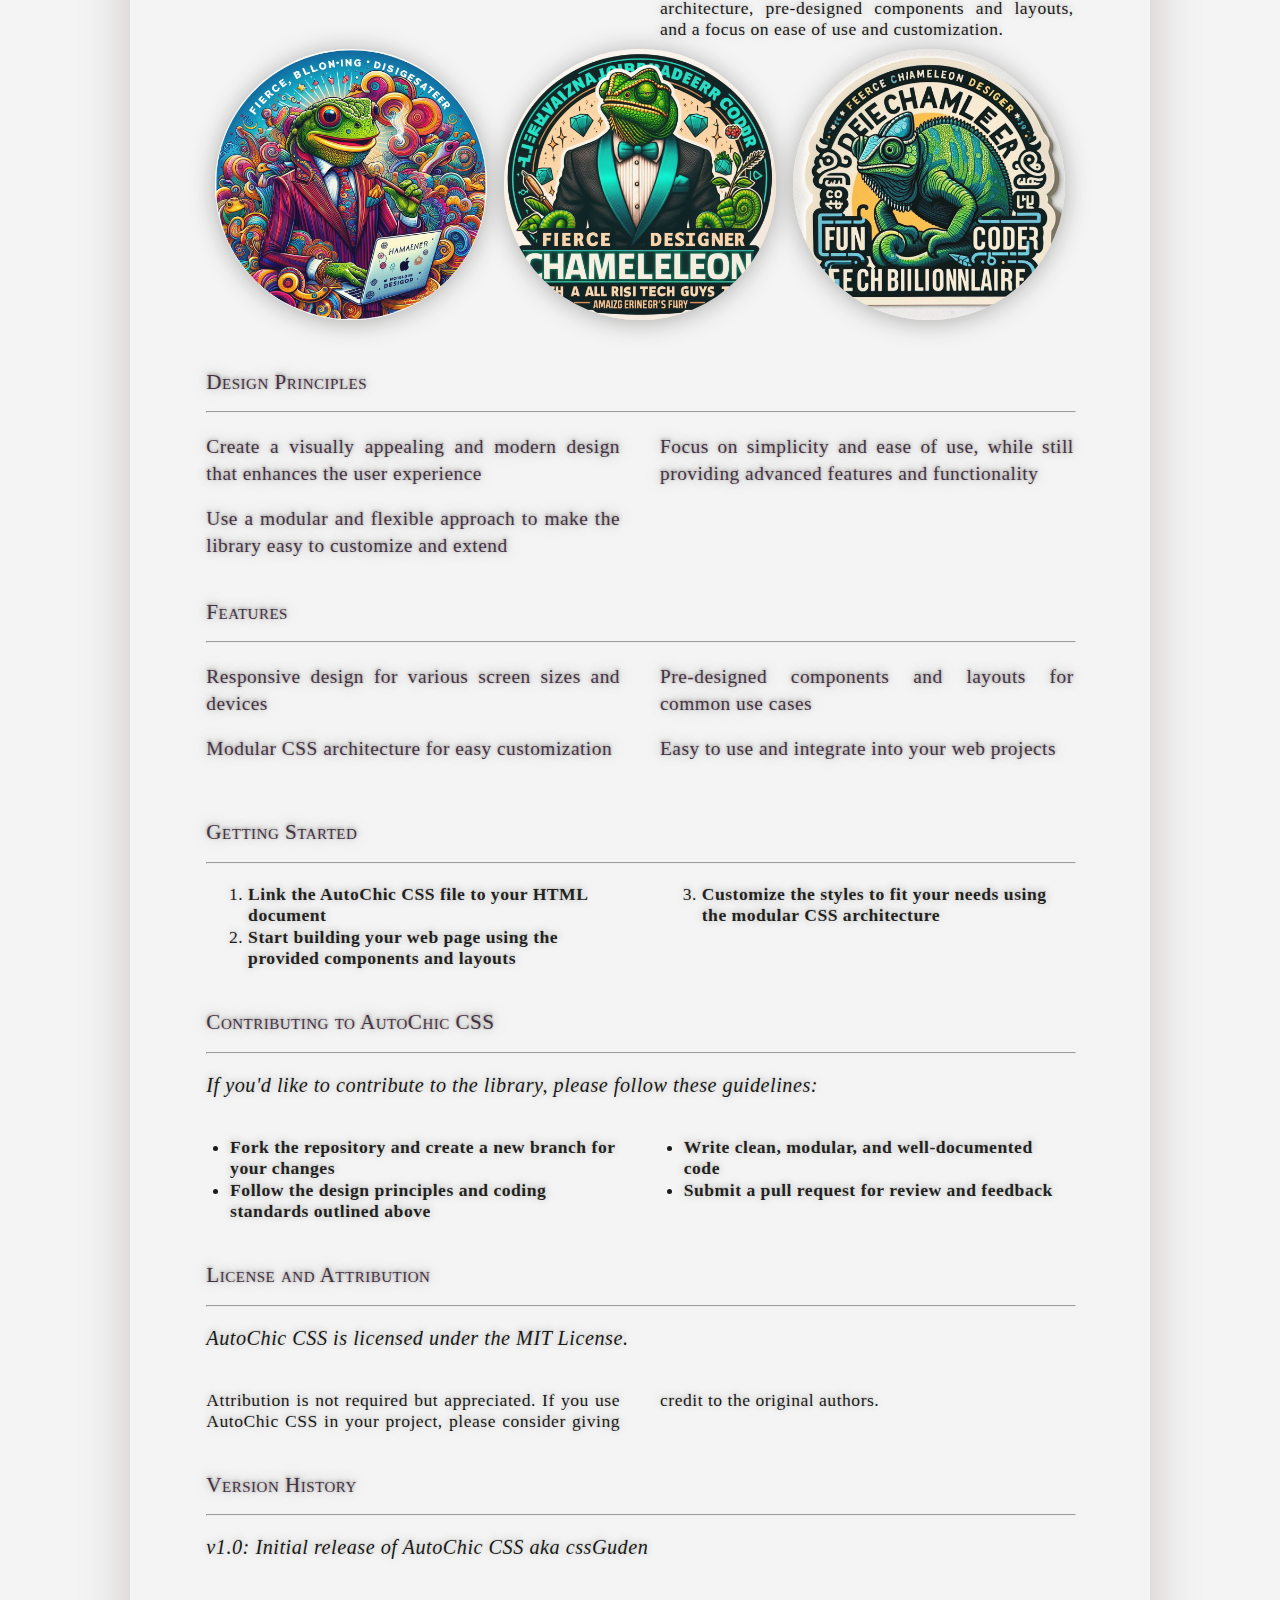
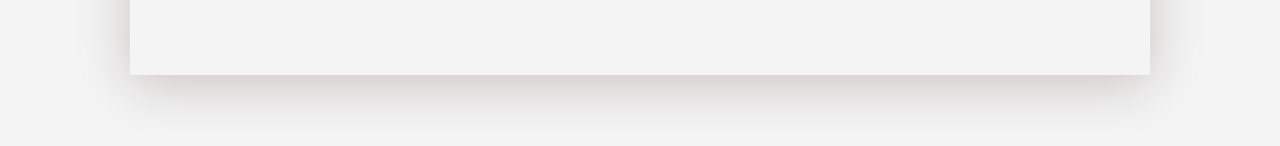
==== commit 9cf166e3: "committi pitti" ====
--- a/index.html
+++ b/index.html
@@ -6,9 +6,9 @@
   <body>
     <h1>cssGuden AutoChic CSS: The Ultimate CSS Library for Any Web Application</h1>
     <center>
-      <img src="img_trunk_junk/party_toad_sticker_fun_fierce_image_photo_fancy_styler_gallery_party_a_2.jpg" style="width:25%; height:25%;">
-      <img src="img_trunk_junk/party_toad_sticker_fun_fierce_image_photo_fancy_styler_gallery_party_a_17.jpg" style="width:50%; height:50%;">
-      <img src="img_trunk_junk/party_toad_sticker_fun_fierce_image_photo_fancy_styler_gallery_party_a_9.jpg" style="width:25%; height:25%;">
+      <img src="img_trunk_junk/party_toad_sticker_fun_fierce_image_photo_fancy_styler_gallery_party_a_2.jpg" >
+      <img src="img_trunk_junk/party_toad_sticker_fun_fierce_image_photo_fancy_styler_gallery_party_a_17.jpg" >
+      <img src="img_trunk_junk/party_toad_sticker_fun_fierce_image_photo_fancy_styler_gallery_party_a_9.jpg" >
     </center>
     <h2>Design Process</h2>
     <hr />
--- a/html_auto_style_factor_parameter_cool_party_2_of_30.css
+++ b/html_auto_style_factor_parameter_cool_party_2_of_30.css
@@ -220,3 +220,60 @@
   font-size: 115%;
   font-style: italic;
 }
+
+
+
+
+
+@keyframes rotate {
+  0% {
+    transform: rotate(0deg);
+  }
+  100% {
+    transform: rotate(360deg);
+  }
+}
+
+body {
+  top: 0;
+  left: 0;
+  width: 100%;
+  border: 0.125px solid transparent;
+  border-image-source: linear-gradient(45deg, #03a8f437, #21f3755e, #03a8f400);
+  border-image-slice: 1;
+  animation: shimmer2 20s linear infinite;
+}
+
+@keyframes shimmer2 {
+  0% {
+    opacity: 0.85;
+  }
+  10% {
+    opacity: 1;
+  }
+  100% {
+    opacity: 0.85;
+  }
+}
+
+
+
+
+
+body {
+  border: 0.5px solid transparent;
+  border-image-slice: 1;
+  animation: border-rotate2 2s ease-in-out infinite;
+}
+
+@keyframes border-rotate2 {
+  0% {
+    border-image-source: linear-gradient(45deg, #ab087f44, #b6aa8555, #2196F3AA, #03a8f4CC, #4CAF50BB, #FF9800DD, #FFC107EE, #8BC34AFF, #9C27B0FF, #03A9F4FF);
+  }
+  50% {
+    border-image-source: linear-gradient(224deg, #ab087f44, #b6aa8555, #2196F3AA, #03a8f4CC, #4CAF50BB, #FF9800DD, #FFC107EE, #8BC34AFF, #9C27B0FF, #03A9F4FF);
+  }
+  100% {
+    border-image-source: linear-gradient(404deg, #ab087f44, #b6aa8555, #2196F3AA, #03a8f4CC, #4CAF50BB, #FF9800DD, #FFC107EE, #8BC34AFF, #9C27B0FF, #03A9F4FF);
+  }
+}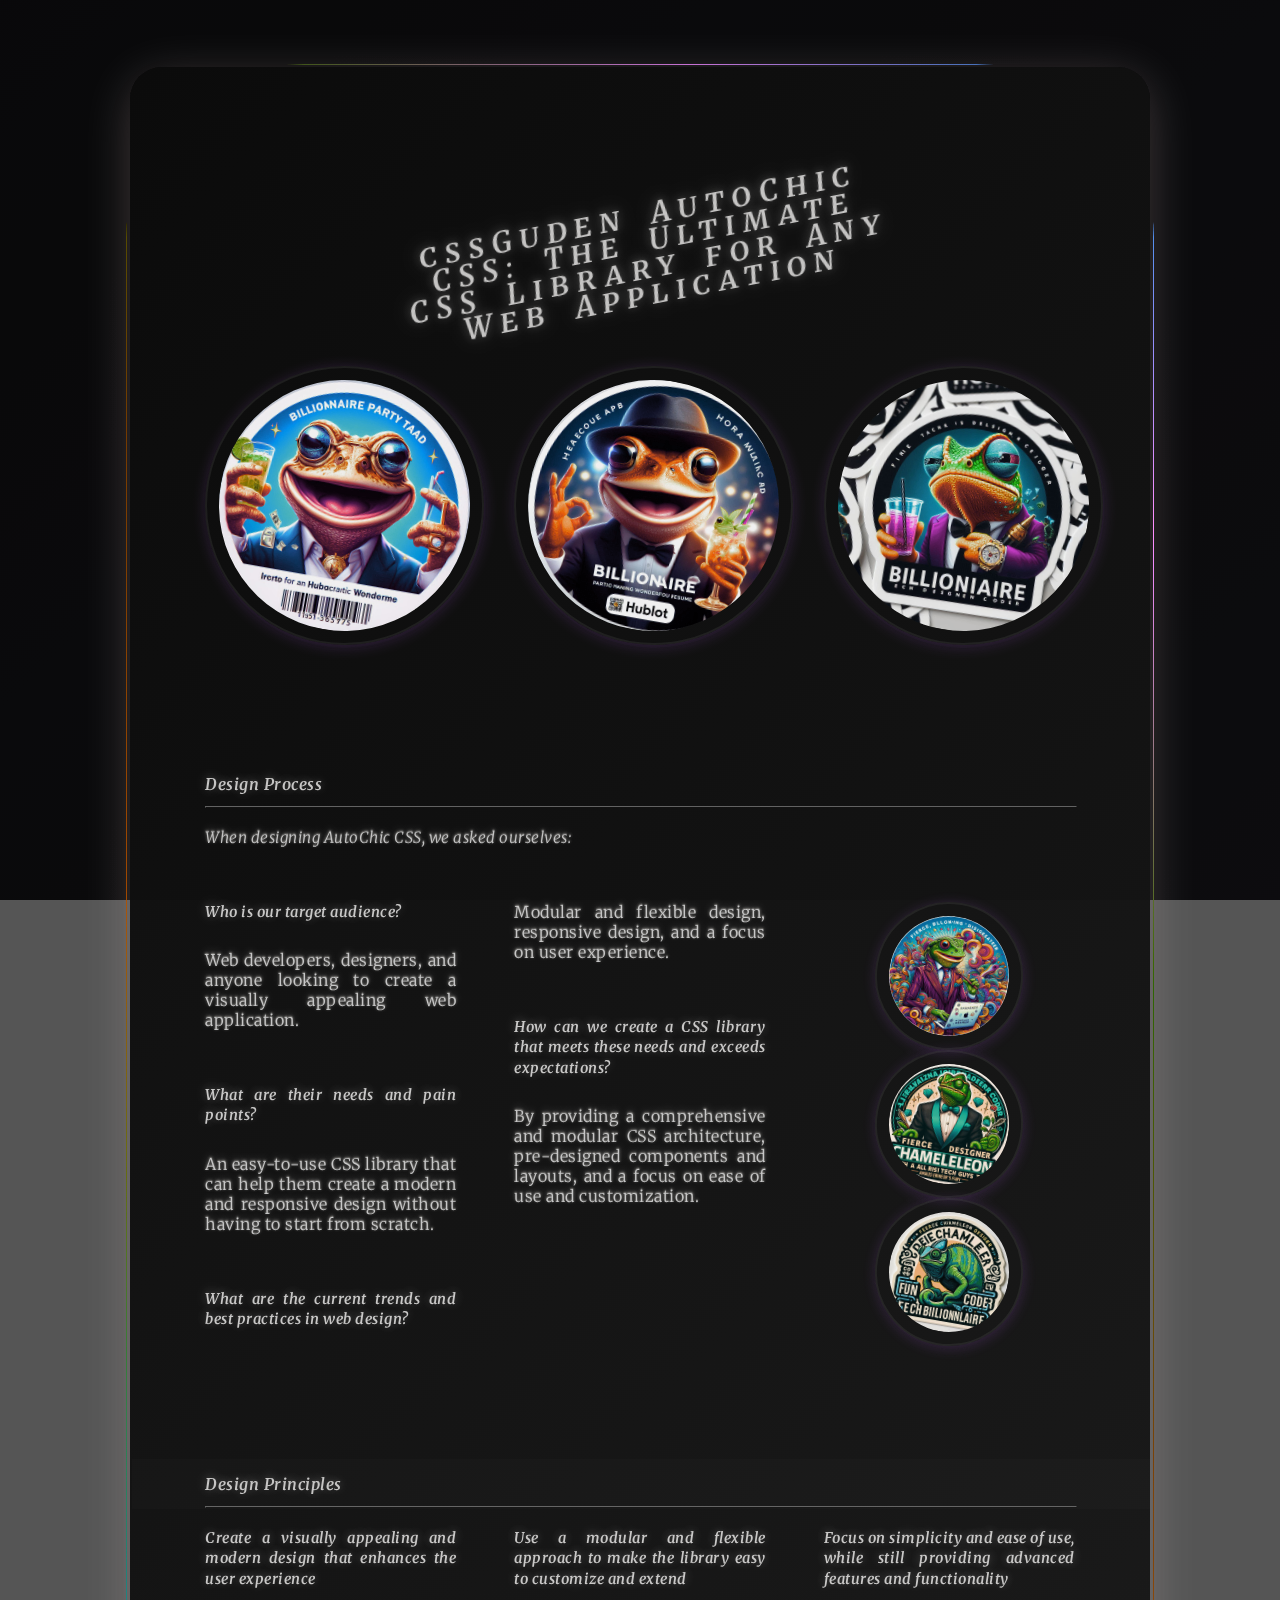
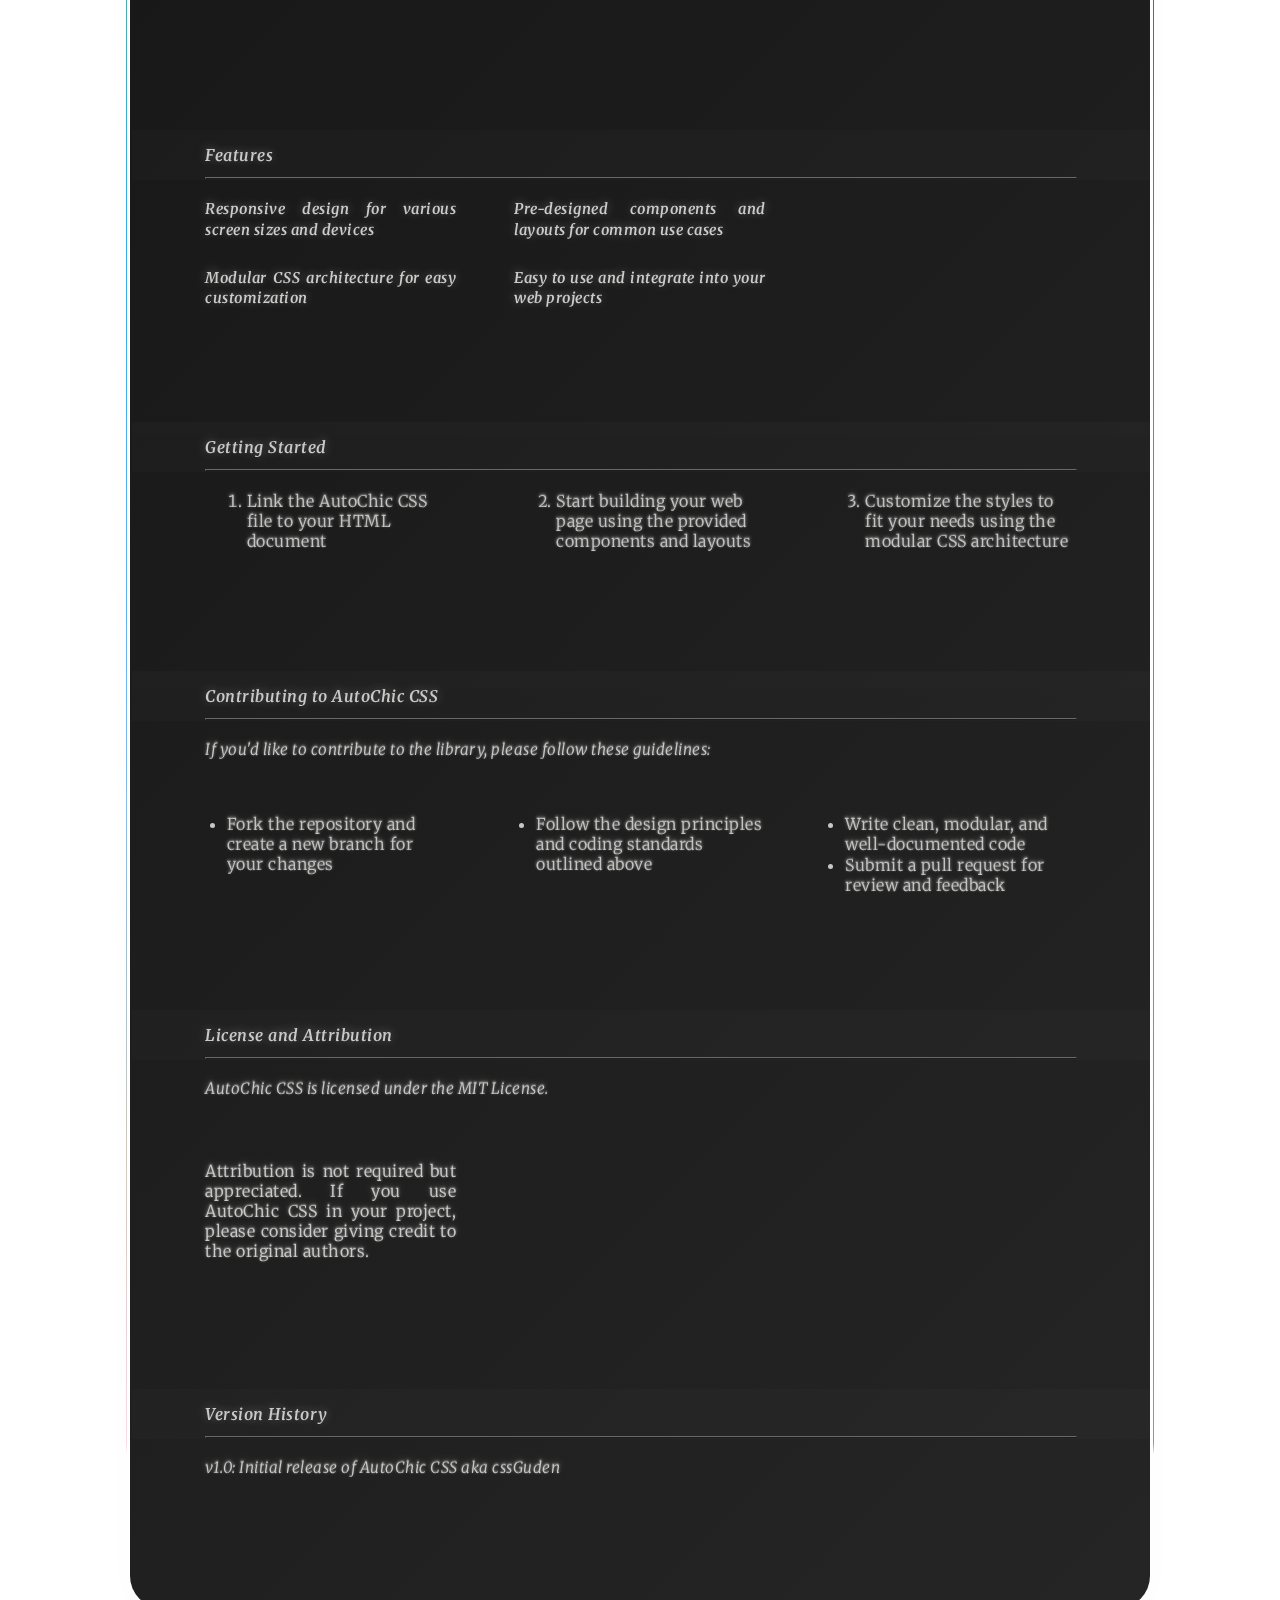
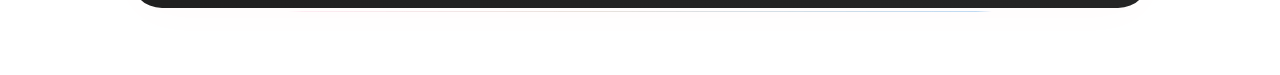
==== commit 8821cf8c: "committi pitti" ====
--- a/index.html
+++ b/index.html
@@ -2,7 +2,9 @@
   <head>
     <title>cssGuden AutoChic CSS</title>
     <link rel="stylesheet" href="html_auto_style_factor_parameter_cool_party_2_of_30.css">
-  </head>
+    <meta name="theme-color" content="#000000">
+    <meta name="apple-mobile-web-app-status-bar-style" content="black">
+    </head>
   <body>
     <h1>cssGuden AutoChic CSS: The Ultimate CSS Library for Any Web Application</h1>
     <center>
--- a/html_auto_style_factor_parameter_cool_party_2_of_30.css
+++ b/html_auto_style_factor_parameter_cool_party_2_of_30.css
@@ -1,124 +1,189 @@
+@import url('https://fonts.googleapis.com/css2?family=Merriweather&display=swap');
+
 body {
   font-family: 'Merriweather', serif;
-  margin: 0;
+  font-size: smaller;
+  margin: 4em auto;
   background-color: #f4f4f4;
   justify-content: center;
-  align-items: center;
   min-height: 100vh;
-  font-size: smaller;
   -webkit-font-smoothing: antialiased;
   -moz-osx-font-smoothing: grayscale;
-  max-width: 270mm; /* A4 width */
-  padding: 20mm;
-  box-shadow: 0 10px 50px rgba(51, 0, 0, 0.2);
   box-sizing: border-box;
-  margin: 4em auto 4em auto;
   text-align: justify;
   letter-spacing: 0.5px;
-}
-*{
-  text-shadow: 0 -1px 2px rgba(37, 34, 26, 0.05),0 -1px 8px rgba(37, 34, 26, 0.25),
-  0 -1px 8px rgba(37, 34, 26, 0.07),0 -1px 1px rgba(37, 34, 26, 0.08);
-opacity: 0.98;
-color: rgba(7, 7, 6, 0.99);
-
-
-}
-h1, h2, h3 {
+  border-radius: 32px;
+  grid-template-columns: repeat(3, 1fr);
+  align-items: start;
+  animation: shimmer2 20s linear infinite;
+  padding: 20mm;
+  max-width: 270mm;
+  box-shadow: 0 10px 50px rgba(51, 0, 0, 0.2);
+  position: relative;
+  background: linear-gradient(135deg, #f4f4f4, #e0e0e0);
+  transition: all 0.3s ease;
+}
+
+* {
+  font-family: 'Merriweather', serif;
+  font-size: 16px;
+  color: #333;
+  text-shadow: 0 -1px 2px rgba(37, 34, 26, 0.025), 0 -3px 8px rgba(37, 34, 26, 0.25), 0 -1px 8px rgba(37, 34, 26, 0.07), 0 -1px 1px rgba(37, 34, 26, 0.3);
+  
+  text-shadow: 0 -1px 3px rgba(37, 34, 26, 0.573), 0 -3px 8px rgba(37, 34, 26, 0.25), 0 -1px 8px rgba(37, 34, 26, 0.07), 0 -1px 1px rgba(37, 34, 26, 0.3);
+  opacity: 0.98;
+  font-weight: 200;
+  clip-path: none;
+  overflow: visible;
+}
+
+h1,
+h2,
+h3 {
   margin: 1.5em 0 0.5em 0;
-  color: #3b293a;
-  font-weight: 700;
-  text-shadow: 0 -1px 3px rgba(37, 34, 26, 0.4),
-  0 -1px 20px rgba(37, 34, 26, 0.204),
-  0 -1px 10px rgba(37, 34, 26, 0.25);
-
+  color: #232221;
+  text-shadow: 0 -1px 3px rgba(37, 34, 26, 0.089), 0 -1px 20px rgba(21, 20, 19, 0.204), 0 -1px 10px rgba(56, 54, 51, 0.25);
+  font-weight: 600;
+  font-style: oblique;
+  opacity: 0.9;
+  transition: color 0.3s ease, transform 0.3s ease;
+  animation: text-shimmer 3s infinite;
 }
 
 h1 {
-  font-size: 2.5em;
-  line-height: 1.2;
+  font-size: 2.2em;
+  line-height: 0.9;
   margin-bottom: 0.5em;
-  display: block;
-  max-width: 500px; /* adjust this value as needed */
-margin:0 auto !important;
-  clear: both;
-  display: flex;
-  flex-wrap: wrap;
+  font-variant: petite-caps;
+  text-align: center;
+  margin: 0 auto 58px auto;
+  padding-top: 60px;
+  max-width: 500px;
+  transform: rotate3d(-.2, -1.4, 21.2, 349deg);
+  letter-spacing: 8px;
+  word-spacing: 10px;
 }
 
 h2 {
-  font-size: 2em;
+  font-size: 1.2em;
   line-height: 1.3;
   margin-bottom: 0.7em;
-}
-
-
-h1 + p, h2 + p, h3 + p {
+  font-variant: normal;
+  margin-top: 80px;
+  clear: both;
+  column-span: all;
+  grid-column: 1 / -1;
+  margin-top: 128px !important;
+  margin-left: 0;
+}
+
+h3 {
+  font-size: 1.1em;
+  line-height: 1.4;
+  margin-bottom: 1.9em;
   margin-top: 0;
 }
-
-ul {
-  text-align: justify;
-  list-style-position: outside;
-  padding: 0.25em 0 0 1.25em;
-}
-
-li {
-  margin: 0.1em 0.1em 0.1em 0.1em;
-  padding: 0;
-  text-align: left;
-}
-
 
 img {
   max-width: 100%;
   height: auto;
   margin: 0 auto;
   display: block;
-}
+  transition: transform 0.3s ease;
+}
+
 center {
-  display: flex;
-  flex-wrap: wrap;
-    column-span: all;
-    clear: both; 
-    justify-content: space-evenly; 
-}
-center img{
+  display: table-cell;
+  justify-content: space-evenly;
+  clear: both;
+  grid-column: 1 / -1;
+}
+
+center img {
+float: none !important;
+clear: both !important;
   grid-column: 1 / -1;
   height: auto;
-  margin: 0 auto;
+  margin: 0 auto 0 auto !important;
+  min-width: 120px;
   display: block;
   border-radius: 50%;
-  box-shadow: 0 2px 24px rgba(57, 54, 52, 0.371);
-  margin: 0 0 0 0; 
-  padding: 0 0 0 0;
+  box-shadow: 1px 2px 13px rgb(73 43 94 / 60%);
   flex-grow: 1;
-}
-
-/* Two-column layout */
-@media (min-width: 900px) {
-  body {
-    column-count: 2;
-
-    column-gap: 40px;
-  }
-}
-
-ul + h2, ul + h3 {
-  margin-top: 1em;
-}
-
-/* NO FLAIR WITH MARGIN AND HEIGHT;DOESNT WORK GOOD WITH COLUMNS:) */
-h1::before, h2::before, h3::before {
+  width: 100%;
+  max-width: 100%;
+  transform: translateX(0) rotate(10deg);
+  overflow: auto;
+  padding: 12px;
+border: 2px #88888822 solid;
+}
+
+p {
+  margin: 0.5em 0;
+  text-align: justify;
+  letter-spacing: 0.5px;
+  padding-bottom: 15px;
+  break-inside: avoid-column;
+  margin-bottom: 40px;
+  transition: color 0.3s ease;
+  animation: text-shimmer 3s infinite;
+}
+
+hr {
+  margin-bottom: 20px;
+  padding-bottom: 20px;
+}
+
+hr+h2,
+hr+p {
+  column-span: all;
+  grid-column: 1 / -1;
+  margin-bottom: 40px;
+  font-size: 115%;
+  font-style: italic;
+}
+
+html {
+  background-image: linear-gradient(135deg, rgba(68, 68, 68, 0.221), #66666612);
+  background-size: 400% 400%;
+  animation: gradient 50s ease infinite;
+  background-attachment: fixed;
+  background-position: center;
+  scroll-behavior: smooth;
+}
+
+hr+* {
+  display: grid;
+  grid-template-rows: repeat(auto-fill, minmax(0, 1fr));
+}
+
+hr::before {
+  content: " ";
+  width: 100%;
+  background-color: rgb(213 210 210 / 15%);
+  
+}
+
+html {padding:14px;
+}
+
+
+ul+h2,
+ul+h3 {
+  margin-top: 2em;
+}
+
+h1::before,
+h2::before,
+h3::before {
   content: "";
   display: block;
-  /* height: 2px; */
   height: 0;
   width: 20px;
   padding-bottom: 0;
-  /* margin-bottom: 0.5em; */
   margin-bottom: 0;
 }
+
 h1::before {
   width: 30px;
 }
@@ -130,150 +195,359 @@
 h2::after {
   break-before: column;
   column-span: all;
+  grid-column: 1 / -1;
 }
 
 h1:first-child {
   column-span: all;
-}
-
-h2 + hr {
+  grid-column: 1 / -1;
+}
+
+h2+hr {
   width: 100%;
   margin: 0;
   padding: 0;
   margin-bottom: 20px;
   column-span: all;
-}
-
-h2 {
-  column-span: all;
-  margin-top: 50px;
-}
-
-h1 {
-  font-variant: all-petite-caps;
-  font-size: 1.58em;
-  text-align: center;
-}
-
-h2 {
-  font-variant: small-caps;
-  font-size: 1.2em;
-  margin-top: 40px !important;
-  clear: both;
-}
-
-h3 {
-  font-size: 1.1em;
-  line-height: 1.4;
-  margin-bottom: 0.9em;
-}
-
-h1, h2, h3 {
+  grid-column: 1 / -1;
+}
+
+h1:hover,
+h2:hover,
+h3:hover {
   color: #3b293a;
-  font-weight: 400;
-}
-
-body {
-  font-family: 'Merriweather', serif;
-  background-color: #f4f4f4;
-  justify-content: center;
-  align-items: center;
-  min-height: 100vh;
-  font-size: 110%;
-  -webkit-font-smoothing: subpixel-antialiased;
-  -moz-osx-font-smoothing: auto;
-  text-rendering: optimizeLegibility;
-}
-
-p {
-  margin: 0.5em 0;
-  text-align: justify;
-  letter-spacing: 0.5px;
+}
+
+p:hover {
+  color: #3b293a;
 }
 
 ul {
+  transition: color 0.3s ease;
+  margin-top: 0;
+  padding-top: 0;
+  margin-bottom: 20px;
+  display: grid !important;
+  grid-template-rows: repeat(auto-fill, minmax(0, 1fr)) !important;
+  grid-auto-flow: dense;
   text-align: justify;
   list-style-position: outside;
-  padding: 0.25em 0 0 1.25em;
-}
-
-li {
-  margin: 0.1em 0.1em 0.1em 0.1em;
-  padding: 0;
-  text-align: left;
-}
-
-p, ul, li, ol, h3, h2 {
+  padding: 0 0 0 1.25em;
   padding-top: 0;
-  margin-top: 0;
-  margin-block-start: 0;
-}
-
-hr {
-  margin-bottom: 20px;
-  padding-bottom: 20px;
-}
-
-hr + h2, hr + p {
-  column-span: all;
-  margin-bottom: 40px;
-  font-size: 115%;
-  font-style: italic;
-}
-
-
-
-
+}
+
+ul:hover {
+  color: #3b293a;
+}
+
+img:hover {
+  transform: scale(1.05) rotate(5deg);
+  box-shadow: 0 4px 8px rgba(0, 0, 0, 0.2);
+}
+
+a {
+  color: inherit;
+  text-decoration: none;
+  transition: color 0.3s ease, text-shadow 0.3s ease;
+}
+
+a:hover {
+  color: #3b293a;
+  text-shadow: 0 -1px 2px rgba(37, 34, 26, 0.05), 0 -1px 8px rgba(37, 34, 26, 0.2),
+    0 -1px 8px rgba(37, 34, 26, 0.1), 0 -1px 1px rgba(37, 34, 26, 0.1);
+}
+
+button {
+  background-color: #3b293a;
+  color: #fff;
+  border: none;
+  padding: 10px 20px;
+  font-size: 1em;
+  cursor: pointer;
+  transition: background-color 0.3s ease, transform 0.3s ease;
+}
+
+button:hover {
+  background-color: #5c405a;
+  transform: scale(1.05);
+}
+
+input[type="text"],
+input[type="email"],
+input[type="password"] {
+  width: 100%;
+  padding: 10px;
+  margin: 10px 0;
+  border: 1px solid #ccc;
+  border-radius: 4px;
+  transition: border-color 0.3s ease;
+}
+
+input[type="text"]:focus,
+input[type="email"]:focus,
+input[type="password"]:focus {
+  border-color: #3b293a;
+}
+
+label {
+  font-weight: bold;
+  margin-bottom: 5px;
+  display: block;
+}
+
+input[type="submit"] {
+  background-color: #3b293a;
+  color: #fff;
+  border: none;
+  padding: 10px 20px;
+  font-size: 1em;
+  cursor: pointer;
+  transition: background-color 0.3s ease, transform 0.3s ease;
+}
+
+input[type="submit"]:hover {
+  background-color: #5c405a;
+  transform: scale(1.05);
+}
+
+form {
+  max-width: 400px;
+  margin: 0 auto;
+  padding: 20px;
+  border: 1px solid #ccc;
+  border-radius: 8px;
+  background-color: #fff;
+  box-shadow: 0 2px 4px rgba(0, 0, 0, 0.1);
+}
+
+footer {
+  text-align: center;
+  padding: 20px;
+  background-color: #3b293a;
+  color: #fff;
+  font-size: 0.9em;
+}
+
+footer a {
+  color: #fff;
+  text-decoration: none;
+  transition: color 0.3s ease;
+}
+
+footer a:hover {
+  color: #5c405a;
+}
+
+body::before {
+  content: ' ';
+  position: absolute;
+  top: -3px;
+  left: -4px;
+  right: -4px;
+  bottom: -4px;
+  border: 6px solid transparent;
+  border-image: linear-gradient(45deg, #ab087f44, #b6aa8555, #2196F3AA, #03a8f4CC, #4CAF50BB, #FF9800DD, #FFC107EE, #8BC34AFF, #9C27B0FF, #03A9F4FF) 1;
+  animation: border-rotate2 15s ease-in-out infinite;
+  z-index: -1;
+  clip-path: stroke-box;
+  border-radius: 36px;
+  opacity: 0.2;
+  clip-path: border-box;
+}
 
 @keyframes rotate {
   0% {
     transform: rotate(0deg);
   }
+
   100% {
     transform: rotate(360deg);
   }
-}
-
-body {
-  top: 0;
-  left: 0;
-  width: 100%;
-  border: 0.125px solid transparent;
-  border-image-source: linear-gradient(45deg, #03a8f437, #21f3755e, #03a8f400);
-  border-image-slice: 1;
-  animation: shimmer2 20s linear infinite;
 }
 
 @keyframes shimmer2 {
   0% {
     opacity: 0.85;
   }
+
   10% {
     opacity: 1;
   }
+
   100% {
     opacity: 0.85;
   }
-}
-
-
-
-
-
-body {
-  border: 0.5px solid transparent;
-  border-image-slice: 1;
-  animation: border-rotate2 2s ease-in-out infinite;
 }
 
 @keyframes border-rotate2 {
   0% {
     border-image-source: linear-gradient(45deg, #ab087f44, #b6aa8555, #2196F3AA, #03a8f4CC, #4CAF50BB, #FF9800DD, #FFC107EE, #8BC34AFF, #9C27B0FF, #03A9F4FF);
   }
+
   50% {
     border-image-source: linear-gradient(224deg, #ab087f44, #b6aa8555, #2196F3AA, #03a8f4CC, #4CAF50BB, #FF9800DD, #FFC107EE, #8BC34AFF, #9C27B0FF, #03A9F4FF);
   }
+
   100% {
     border-image-source: linear-gradient(404deg, #ab087f44, #b6aa8555, #2196F3AA, #03a8f4CC, #4CAF50BB, #FF9800DD, #FFC107EE, #8BC34AFF, #9C27B0FF, #03A9F4FF);
   }
-}+}
+
+@keyframes gradient {
+  0% {
+    background-position: 0% 50%;
+  }
+
+  50% {
+    background-position: 100% 50%;
+  }
+
+  100% {
+    background-position: 0% 50%;
+  }
+}
+
+li {
+  margin-top: 0;
+  padding-top: 0;
+  margin-bottom: 20px;
+  break-inside: avoid-column;
+  margin: 0 0.1em 0.1em 0.1em;
+  padding: 0;
+  text-align: left;
+  animation: text-shimmer 3s infinite;
+}
+
+h2~hr~* {
+  display: grid;
+  grid-template-columns: 1fr;
+}
+
+h2~hr~*~h2 {
+  display: block;
+}
+
+ol {
+  padding-top: 0;
+  margin-top: 0;
+}
+
+html::after {
+  content: "";
+  position: fixed;
+  top: -0;
+  left: 0;
+  margin:-200px;
+  width: 200vw;
+  height: 200vh;
+  background-color: #000000aa;
+  opacity: 1;
+z-index: -1;
+filter: invert(1) hue-rotate(180deg);
+}
+
+/* html::after {
+  content: " ";
+  position: fixed;
+  top: -100%;
+  left: -70%;
+  width: 200%;
+  height: 300vh;
+  background-color: #d9d9d9e4;
+  transform: rotate(-105deg);
+  animation: resetOverflow 1s forwards, overlayoff 1s forwards;
+  animation-delay: .5s;
+  opacity: 0;
+} */
+
+@keyframes fadeOut {
+  to {
+    opacity: 0;
+  }
+}
+
+@keyframes resetOverflow {
+  to {
+    html {
+      overflow: auto;
+    }
+  }
+}
+
+@keyframes overlayoff {
+  0% {}
+
+  100% {
+    margin-left: 300%;
+    margin-top: -100%;
+  }
+}
+
+
+
+
+html {
+  filter: invert(1) hue-rotate(180deg);
+}
+
+html img{
+  filter: invert(1) hue-rotate(180deg);
+}
+html {
+  transition: color 300ms, background-color 300ms;
+}
+
+html {
+  background-image: linear-gradient(135deg, rgb(255 255 255 / 97%), #dddbe7e8);
+ 
+  opacity: 1;
+}
+
+body::before {
+  content: ' ';
+  position: absolute;
+  top: -3px;
+  left: -4px;
+  right: -4px;
+  bottom: -4px;
+  border: 1px solid transparent;
+  border-image: linear-gradient(45deg, #ab087f44, #b6aa8555, #2196F3AA, #03a8f4CC, #4CAF50BB, #FF9800DD, #FFC107EE, #8BC34AFF, #9C27B0FF, #03A9F4FF) 1;
+  animation: border-rotate2 5s linear infinite;
+  z-index: -1;
+  clip-path: stroke-box;
+  border-radius: 178px;
+  opacity: 1;
+}
+
+hr::before {
+  content: " ";
+  width: 100%;
+  background-color: rgba(143, 143, 143, 0.035);
+  height: 50px;
+  margin-top: -50px;
+  width: auto;
+  overflow: hidden;
+  margin: -48px -74px -6px -74px;
+  padding: 0 0 0 0;
+}
+
+
+@media screen and (min-width: 1200px) {
+  body {
+      column-count: 3;
+      column-gap: 58px;
+  }
+}
+
+@media screen and (max-width: 1199px) {
+  body {
+      column-count: 1;
+  }
+  *,html,body {
+    font-size: large;
+  }
+  body * {
+    padding-left: 46px;
+    padding-right: 46px;
+  }
+}
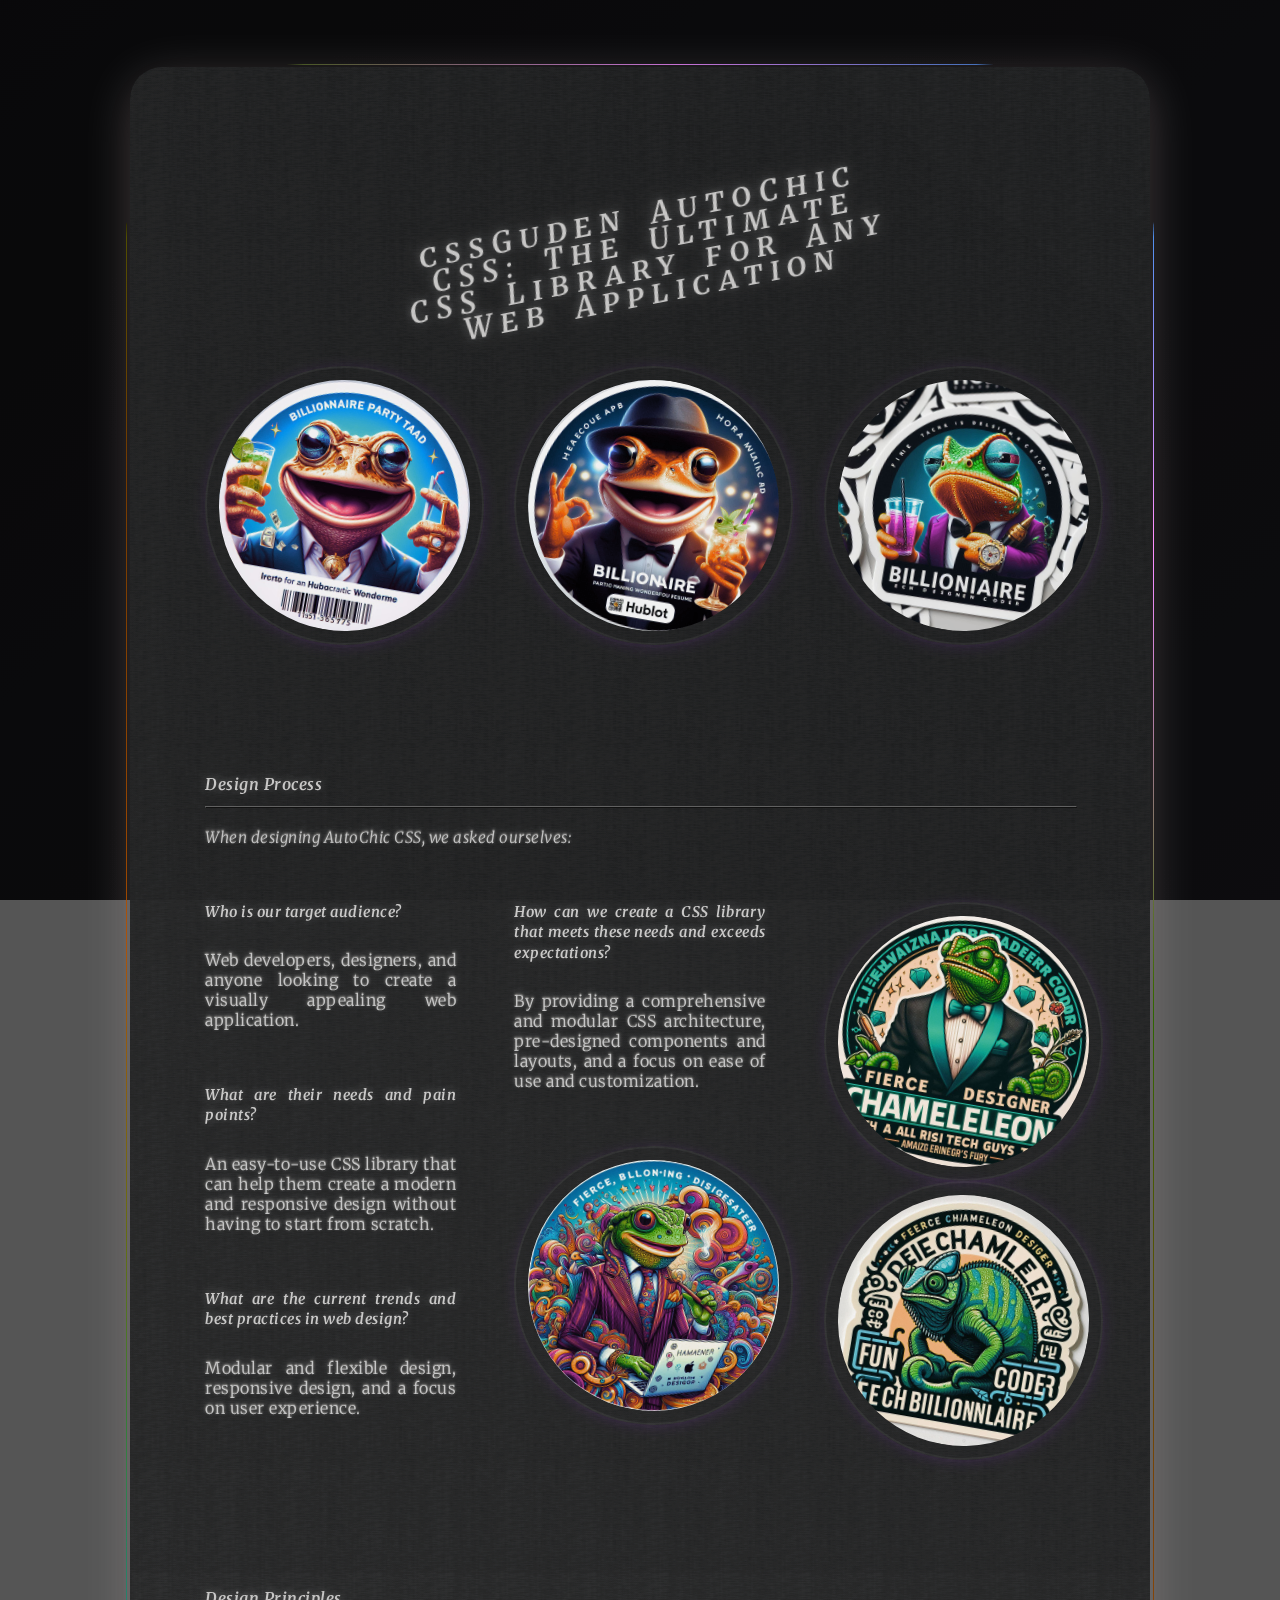
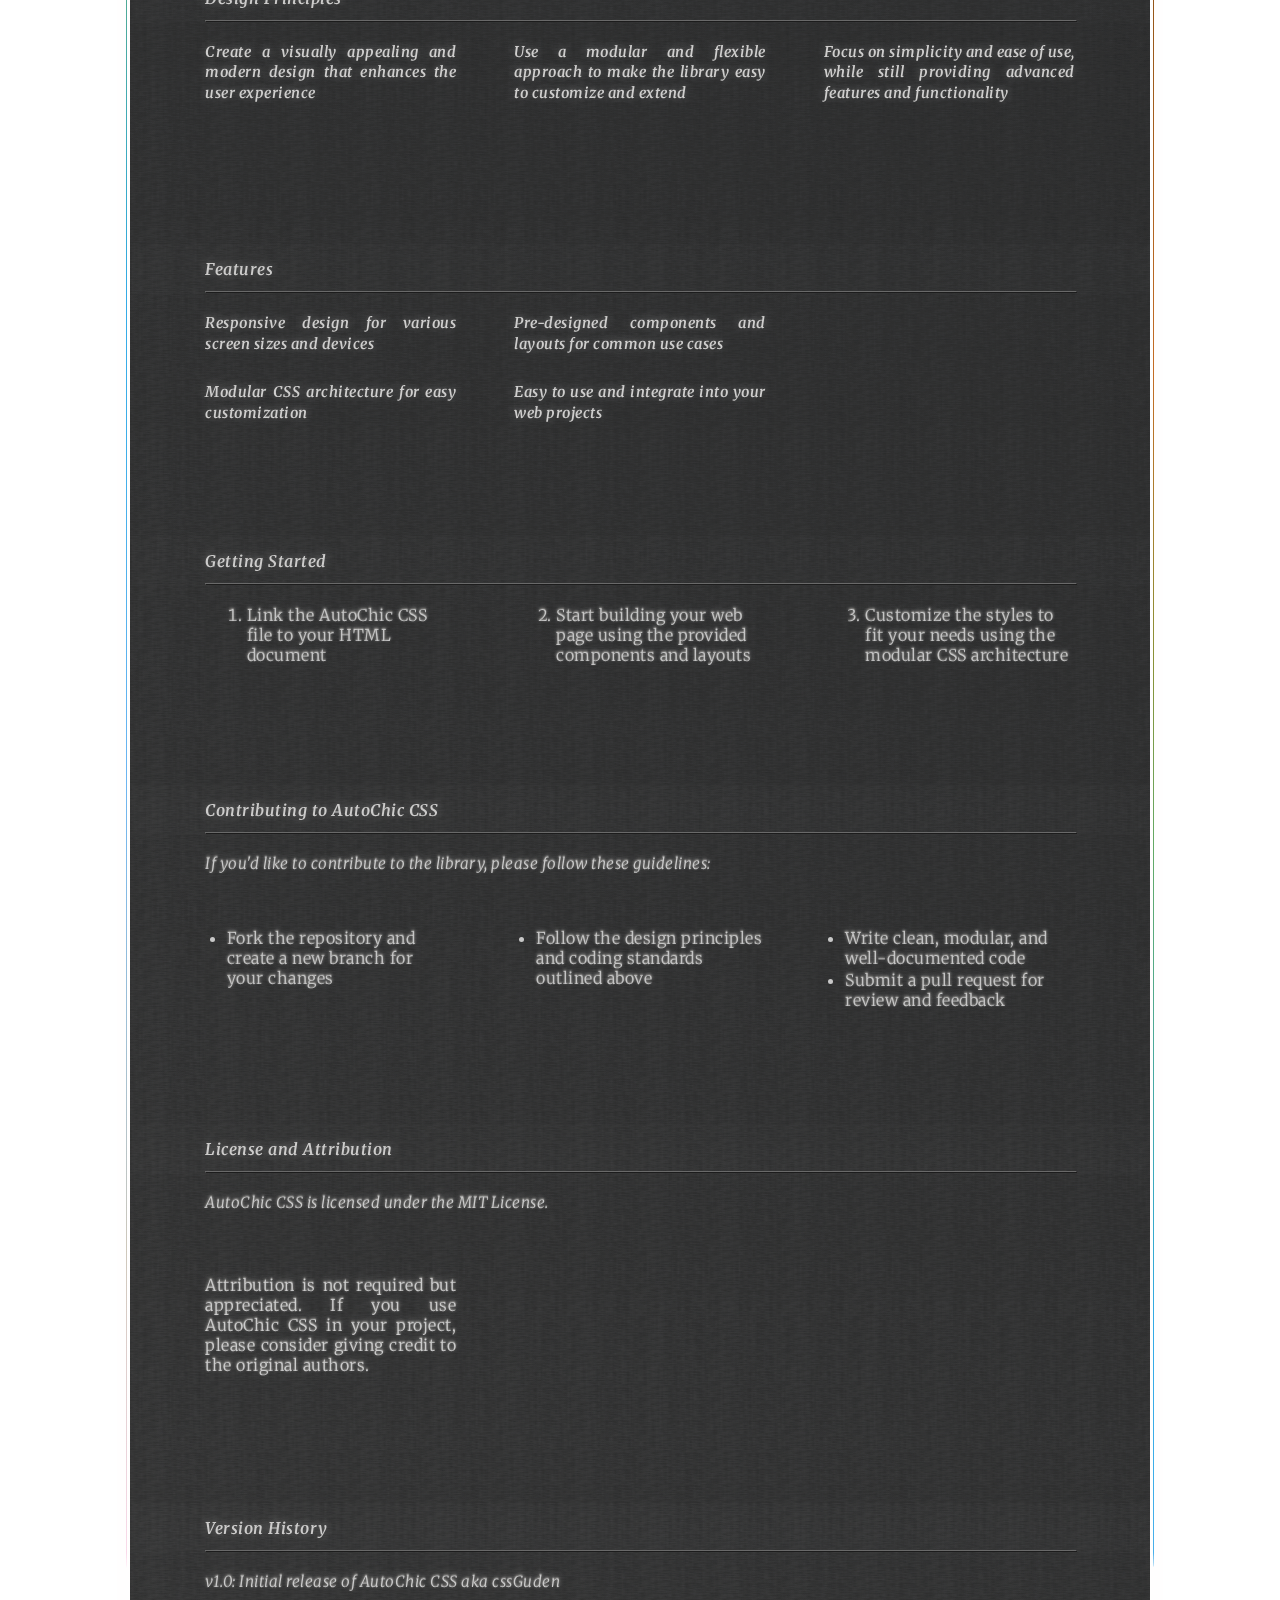
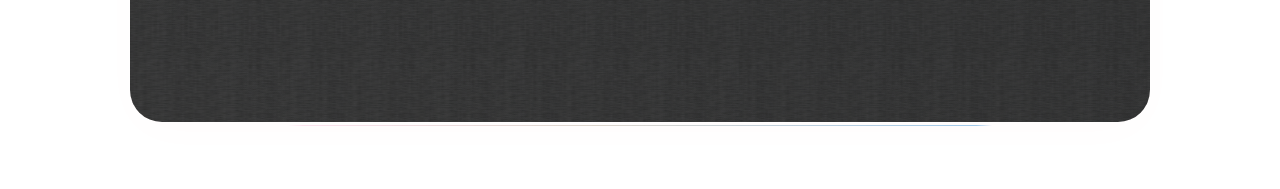
==== commit c813a6d1: "committi pitti" ====
--- a/index.html
+++ b/index.html
@@ -1,16 +1,21 @@
-<html>
+<html lang="en">
   <head>
+    <meta charset="utf-8">
+    <meta name="viewport" content="width=device-width, initial-scale=1">
+    <meta name="description" content="GitHub Demo-page">
     <title>cssGuden AutoChic CSS</title>
     <link rel="stylesheet" href="html_auto_style_factor_parameter_cool_party_2_of_30.css">
     <meta name="theme-color" content="#000000">
     <meta name="apple-mobile-web-app-status-bar-style" content="black">
-    </head>
+  </head>
   <body>
+
+
     <h1>cssGuden AutoChic CSS: The Ultimate CSS Library for Any Web Application</h1>
     <center>
-      <img src="img_trunk_junk/party_toad_sticker_fun_fierce_image_photo_fancy_styler_gallery_party_a_2.jpg" >
-      <img src="img_trunk_junk/party_toad_sticker_fun_fierce_image_photo_fancy_styler_gallery_party_a_17.jpg" >
-      <img src="img_trunk_junk/party_toad_sticker_fun_fierce_image_photo_fancy_styler_gallery_party_a_9.jpg" >
+      <img src="img_trunk_junk/party_toad_sticker_fun_fierce_image_photo_fancy_styler_gallery_party_a_2.jpg" title="Party Toad Sticker 2" alt="Fun and fierce party toad sticker">
+      <img src="img_trunk_junk/party_toad_sticker_fun_fierce_image_photo_fancy_styler_gallery_party_a_17.jpg" title="Party Toad Sticker 17" alt="Fancy party toad sticker">
+      <img src="img_trunk_junk/party_toad_sticker_fun_fierce_image_photo_fancy_styler_gallery_party_a_9.jpg" title="Party Toad Sticker 9" alt="Stylish party toad sticker">
     </center>
     <h2>Design Process</h2>
     <hr />
@@ -24,9 +29,9 @@
     <h3>How can we create a CSS library that meets these needs and exceeds expectations?</h3>
     <p>By providing a comprehensive and modular CSS architecture, pre-designed components and layouts, and a focus on ease of use and customization.</p>
     <center>
-      <img src="img_trunk_junk/party_toad_sticker_fun_fierce_image_photo_fancy_styler_gallery_party_a_3.jpg" style="width: 30%; margin: 1%; float: left;">
-      <img src="img_trunk_junk/party_toad_sticker_fun_fierce_image_photo_fancy_styler_gallery_party_a_14.jpg" style="width: 30%; margin: 1%; float: left;">
-      <img src="img_trunk_junk/party_toad_sticker_fun_fierce_image_photo_fancy_styler_gallery_party_a_11.jpg" style="width: 30%; margin: 1%; float: left;">
+      <img src="img_trunk_junk/party_toad_sticker_fun_fierce_image_photo_fancy_styler_gallery_party_a_3.jpg" title="Party Toad Sticker 3" alt="Fun party toad sticker">
+      <img src="img_trunk_junk/party_toad_sticker_fun_fierce_image_photo_fancy_styler_gallery_party_a_14.jpg" title="Party Toad Sticker 14" alt="Colorful party toad sticker">
+      <img src="img_trunk_junk/party_toad_sticker_fun_fierce_image_photo_fancy_styler_gallery_party_a_11.jpg" title="Party Toad Sticker 11" alt="Vibrant party toad sticker">
     </center>
     <h2>Design Principles</h2>
     <hr />
--- a/html_auto_style_factor_parameter_cool_party_2_of_30.css
+++ b/html_auto_style_factor_parameter_cool_party_2_of_30.css
@@ -551,3 +551,7 @@
     padding-right: 46px;
   }
 }
+
+
+body { background-image: linear-gradient(40deg,
+   rgba(255, 255, 255, 0.71) 1%, rgba(249, 250, 251, 0.81) 99%), url([data-uri]), url([data-uri]), url([data-uri]); background-size: 100% 100%, 7% 0.5%, 3% 11%, 7% 17%; }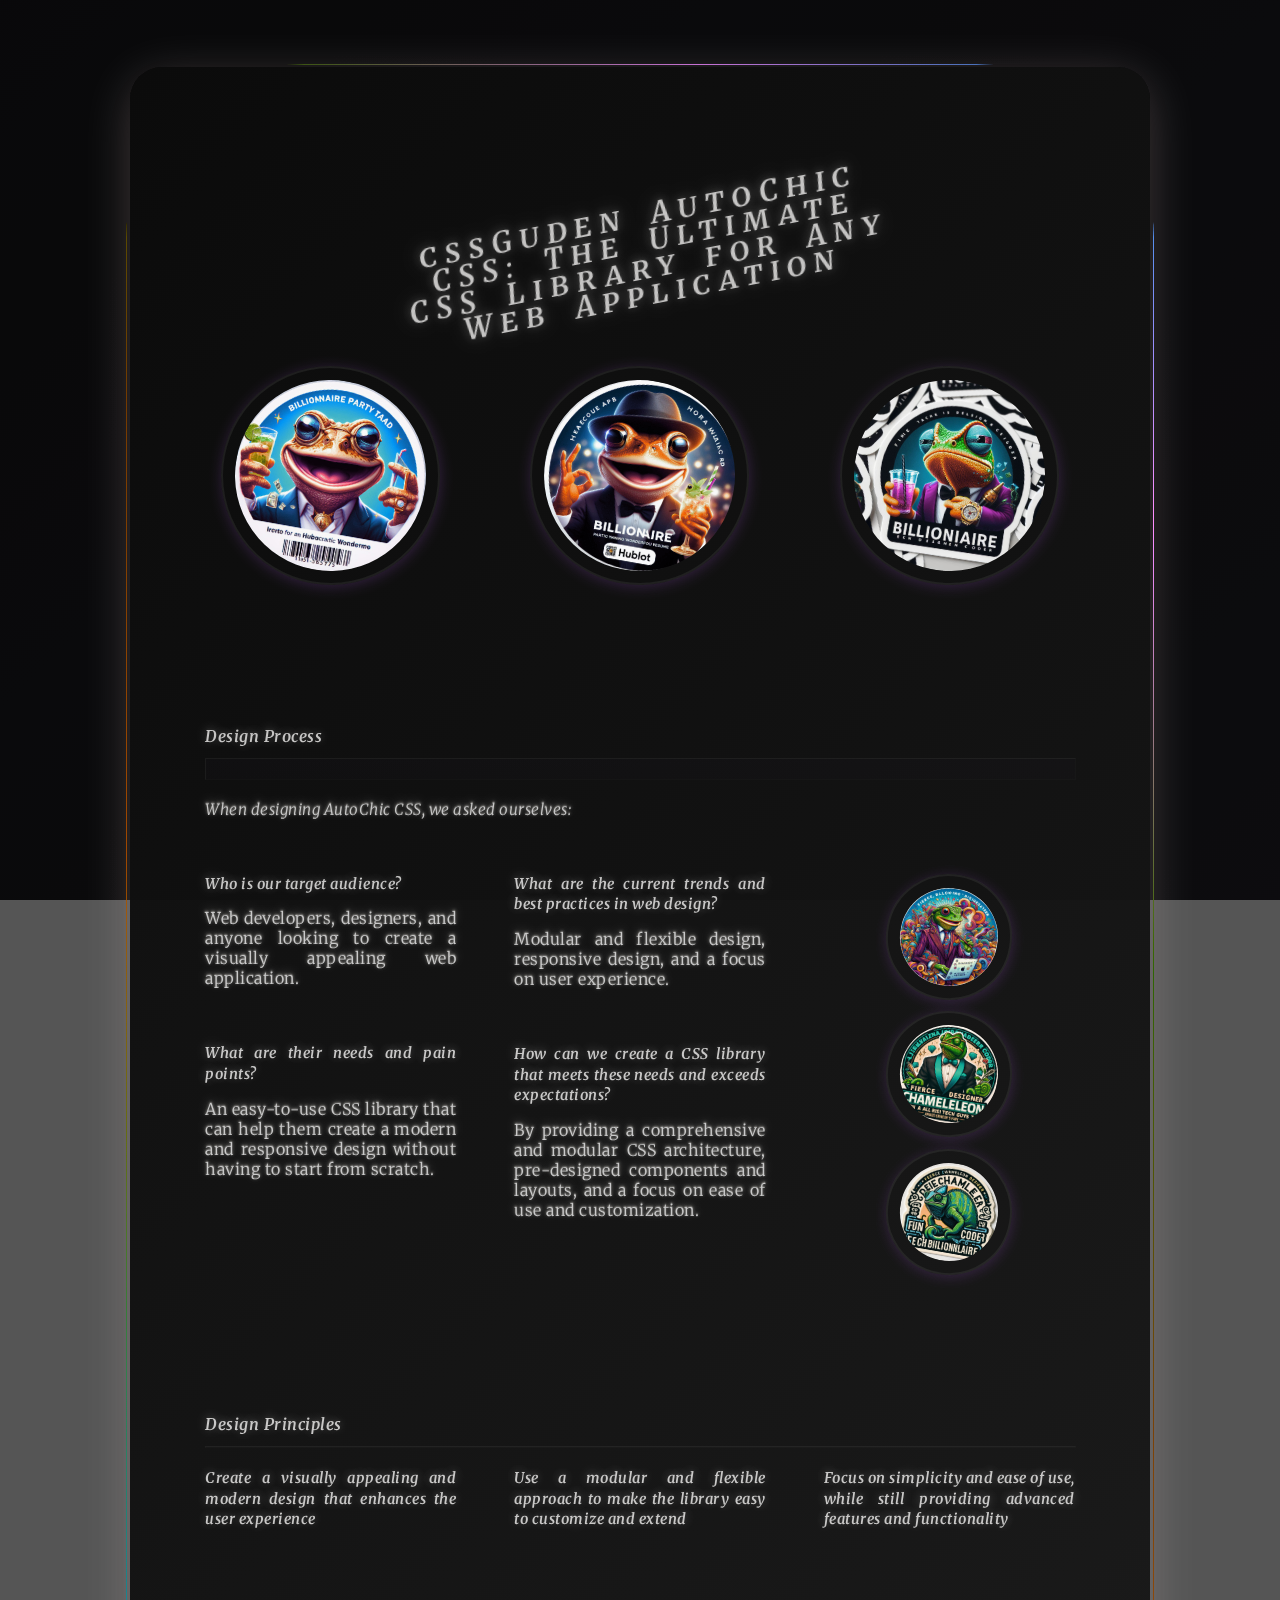
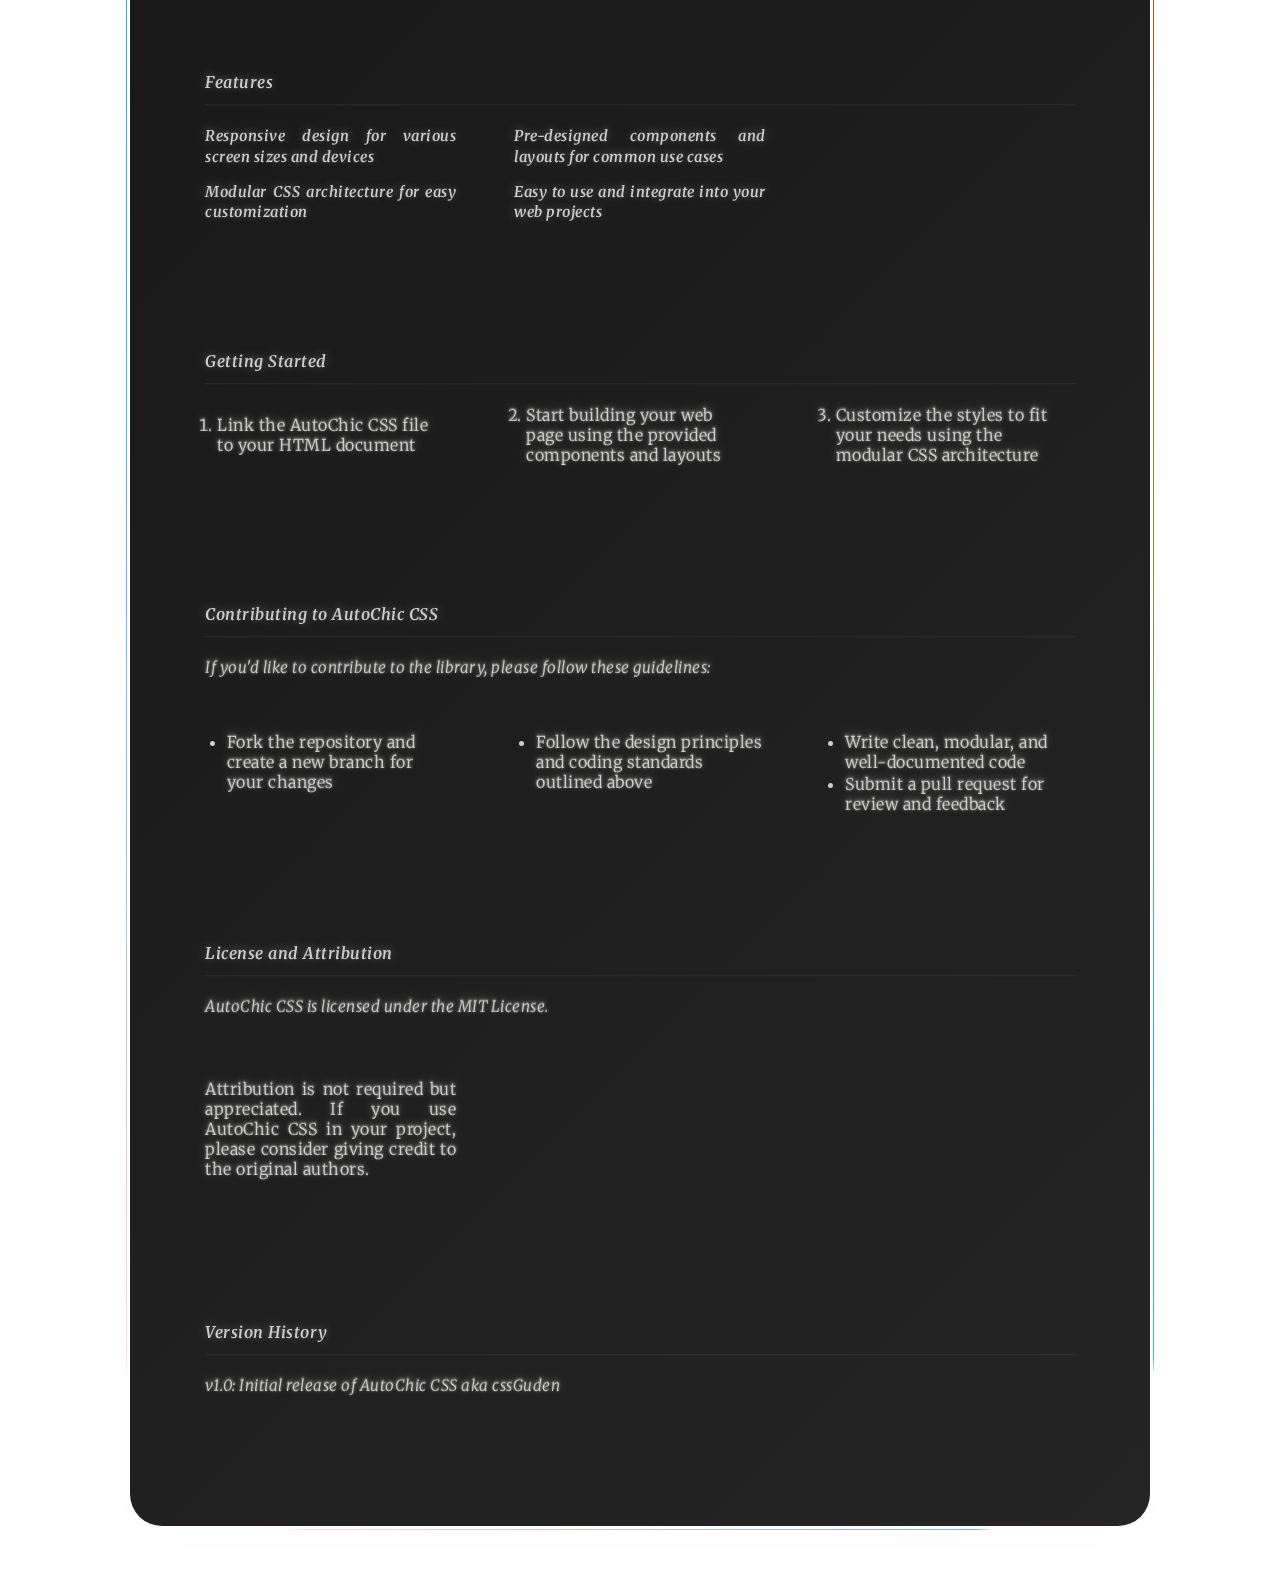
==== commit 6ea9bc51: "committi pitti" ====
--- a/index.html
+++ b/index.html
@@ -1,3 +1,4 @@
+<!DOCTYPE html>
 <html lang="en">
   <head>
     <meta charset="utf-8">
--- a/html_auto_style_factor_parameter_cool_party_2_of_30.css
+++ b/html_auto_style_factor_parameter_cool_party_2_of_30.css
@@ -1,5 +1,5 @@
 @import url('https://fonts.googleapis.com/css2?family=Merriweather&display=swap');
-
+/* example on how to not css ;-) :p */
 body {
   font-family: 'Merriweather', serif;
   font-size: smaller;
@@ -22,6 +22,7 @@
   position: relative;
   background: linear-gradient(135deg, #f4f4f4, #e0e0e0);
   transition: all 0.3s ease;
+
 }
 
 * {
@@ -29,14 +30,17 @@
   font-size: 16px;
   color: #333;
   text-shadow: 0 -1px 2px rgba(37, 34, 26, 0.025), 0 -3px 8px rgba(37, 34, 26, 0.25), 0 -1px 8px rgba(37, 34, 26, 0.07), 0 -1px 1px rgba(37, 34, 26, 0.3);
-  
+
   text-shadow: 0 -1px 3px rgba(37, 34, 26, 0.573), 0 -3px 8px rgba(37, 34, 26, 0.25), 0 -1px 8px rgba(37, 34, 26, 0.07), 0 -1px 1px rgba(37, 34, 26, 0.3);
-  opacity: 0.98;
+  /* opacity: 0.98; */
+  opacity: 1;
   font-weight: 200;
   clip-path: none;
   overflow: visible;
 }
-
+body {
+  opacity: 0.98;
+}
 h1,
 h2,
 h3 {
@@ -97,11 +101,13 @@
   justify-content: space-evenly;
   clear: both;
   grid-column: 1 / -1;
+  text-align: center;
 }
 
 center img {
-float: none !important;
-clear: both !important;
+  text-align: center;
+  float: none !important;
+  clear: both !important;
   grid-column: 1 / -1;
   height: auto;
   margin: 0 auto 0 auto !important;
@@ -112,10 +118,22 @@
   flex-grow: 1;
   width: 100%;
   max-width: 100%;
+  transform-origin: center;
+  /* margin-left: -15px !important; */
+
   transform: translateX(0) rotate(10deg);
   overflow: auto;
   padding: 12px;
-border: 2px #88888822 solid;
+  margin: -12px;
+  margin-bottom: 12px !important;
+  border: 2px #88888822 solid;
+box-sizing: border-box;
+max-width: calc(100% - 32px);
+}
+
+center:nth-of-type(2)>img {
+  width: 50%;
+  height: auto;
 }
 
 p {
@@ -157,14 +175,10 @@
   grid-template-rows: repeat(auto-fill, minmax(0, 1fr));
 }
 
-hr::before {
-  content: " ";
-  width: 100%;
-  background-color: rgb(213 210 210 / 15%);
-  
-}
-
-html {padding:14px;
+
+
+html {
+  padding: 14px;
 }
 
 
@@ -347,7 +361,7 @@
   bottom: -4px;
   border: 6px solid transparent;
   border-image: linear-gradient(45deg, #ab087f44, #b6aa8555, #2196F3AA, #03a8f4CC, #4CAF50BB, #FF9800DD, #FFC107EE, #8BC34AFF, #9C27B0FF, #03A9F4FF) 1;
-  animation: border-rotate2 15s ease-in-out infinite;
+  animation: border-rotate2 15s ease-in-out alternate-reverse infinite;
   z-index: -1;
   clip-path: stroke-box;
   border-radius: 36px;
@@ -365,9 +379,9 @@
   }
 }
 
-@keyframes shimmer2 {
+/* @keyframes shimmer2 {
   0% {
-    opacity: 0.85;
+    opacity: 1;
   }
 
   10% {
@@ -377,19 +391,19 @@
   100% {
     opacity: 0.85;
   }
-}
+} */
 
 @keyframes border-rotate2 {
-  0% {
-    border-image-source: linear-gradient(45deg, #ab087f44, #b6aa8555, #2196F3AA, #03a8f4CC, #4CAF50BB, #FF9800DD, #FFC107EE, #8BC34AFF, #9C27B0FF, #03A9F4FF);
+  1% {
+    border-image-source: linear-gradient(361deg, #ab087f44, #b6aa8555, #2196F3AA, #03a8f4CC, #4CAF50BB, #FF9800DD, #FFC107EE, #8BC34AFF, #9C27B0FF, #03A9F4FF);
   }
 
   50% {
-    border-image-source: linear-gradient(224deg, #ab087f44, #b6aa8555, #2196F3AA, #03a8f4CC, #4CAF50BB, #FF9800DD, #FFC107EE, #8BC34AFF, #9C27B0FF, #03A9F4FF);
-  }
-
-  100% {
-    border-image-source: linear-gradient(404deg, #ab087f44, #b6aa8555, #2196F3AA, #03a8f4CC, #4CAF50BB, #FF9800DD, #FFC107EE, #8BC34AFF, #9C27B0FF, #03A9F4FF);
+    border-image-source: linear-gradient(0, #ab087f44, #b6aa8555, #2196F3AA, #03a8f4CC, #4CAF50BB, #FF9800DD, #FFC107EE, #8BC34AFF, #9C27B0FF, #03A9F4FF);
+  }
+
+  99% {
+    border-image-source: linear-gradient(361deg, #ab087f44, #b6aa8555, #2196F3AA, #03a8f4CC, #4CAF50BB, #FF9800DD, #FFC107EE, #8BC34AFF, #9C27B0FF, #03A9F4FF);
   }
 }
 
@@ -437,13 +451,13 @@
   position: fixed;
   top: -0;
   left: 0;
-  margin:-200px;
+  margin: -200px;
   width: 200vw;
   height: 200vh;
   background-color: #000000aa;
   opacity: 1;
-z-index: -1;
-filter: invert(1) hue-rotate(180deg);
+  z-index: -1;
+  filter: invert(1) hue-rotate(180deg);
 }
 
 /* html::after {
@@ -490,16 +504,17 @@
   filter: invert(1) hue-rotate(180deg);
 }
 
-html img{
+html img {
   filter: invert(1) hue-rotate(180deg);
 }
+
 html {
   transition: color 300ms, background-color 300ms;
 }
 
 html {
   background-image: linear-gradient(135deg, rgb(255 255 255 / 97%), #dddbe7e8);
- 
+
   opacity: 1;
 }
 
@@ -512,7 +527,7 @@
   bottom: -4px;
   border: 1px solid transparent;
   border-image: linear-gradient(45deg, #ab087f44, #b6aa8555, #2196F3AA, #03a8f4CC, #4CAF50BB, #FF9800DD, #FFC107EE, #8BC34AFF, #9C27B0FF, #03A9F4FF) 1;
-  animation: border-rotate2 5s linear infinite;
+  animation: border-rotate2 15s ease-in-out alternate-reverse infinite;
   z-index: -1;
   clip-path: stroke-box;
   border-radius: 178px;
@@ -522,36 +537,135 @@
 hr::before {
   content: " ";
   width: 100%;
-  background-color: rgba(143, 143, 143, 0.035);
-  height: 50px;
-  margin-top: -50px;
+
+  background-color: rgb(218 218 218 / 8%);
+  height: 59px;
+  margin-top: -59px;
   width: auto;
   overflow: hidden;
-  margin: -48px -74px -6px -74px;
+  margin: -59px -74px -6px -74px;
   padding: 0 0 0 0;
+  overflow: hidden;
+  clip-path: margin-box;
+}
+
+hr {
+  position: relative;
+  border-color: rgba(204, 204, 204, 0.1);
+  contain: content;
+}
+
+center {
+  contain: content paint;
+
+
+  contain: layout;
+}
+
+hr::after {
+  content: " ";
+  width: 100%;
+  background: linear-gradient(to bottom, rgb(234 229 242 / 14%), rgba(244, 244, 244, 0) 77px);
+  height: 157px;
+  margin-top: 50px;
+  width: auto;
+  overflow: hidden;
+  margin: 0px -74px -6px -74px;
+  padding: 0 0 0 0;
+  z-index: 999;
+  position: absolute;
+  top: 0;
+  left: 0;
+  right: 0;
+  overflow: hidden;
+  clip-path: margin-box;
 }
 
 
 @media screen and (min-width: 1200px) {
   body {
-      column-count: 3;
-      column-gap: 58px;
-  }
+    column-count: 3;
+    column-gap: 58px;
+
+  }
+
 }
 
 @media screen and (max-width: 1199px) {
   body {
-      column-count: 1;
-  }
-  *,html,body {
-    font-size: large;
-  }
-  body * {
-    padding-left: 46px;
-    padding-right: 46px;
-  }
-}
-
-
-body { background-image: linear-gradient(40deg,
-   rgba(255, 255, 255, 0.71) 1%, rgba(249, 250, 251, 0.81) 99%), url([data-uri]), url([data-uri]), url([data-uri]); background-size: 100% 100%, 7% 0.5%, 3% 11%, 7% 17%; }+    column-count: 1;
+    margin: -6px;
+  }
+
+  *,
+  html,
+  body {
+    /* font-size: 1.05rem; */
+font-size: 1rem;
+  }
+
+  body {
+    padding-left: 36px;
+    padding-right: 36px;
+
+    overflow-x: hidden;
+    box-sizing: border-box !important;
+  }
+
+  h1 {
+    font-size: 1.8em;
+    line-height: 0.9;
+    margin-bottom: 0.5em;
+    font-variant: petite-caps;
+    text-align: center;
+    margin: 0 auto 58px auto;
+    padding-top: 16px;
+    max-width: 500px;
+    transform: rotate3d(-.2, -1.4, 21.2, 349deg);
+    letter-spacing: 3px;
+    word-spacing: 10px;
+  }
+}
+
+
+center::before {
+  border-radius: 25px;
+  background-image: linear-gradient(40deg,
+      rgba(255, 255, 255, 0.71) 1%, rgba(249, 250, 251, 0.81) 99%), url([data-uri]), url([data-uri]), url([data-uri]);
+  background-size: 100% 100%, 7% 0.5%, 3% 11%, 7% 17%;
+}
+
+
+
+body {
+  /* display: inline-grid;
+    justify-items: center;
+    align-items: start;
+    justify-content: space-evenly;
+    align-content: space-evenly; */
+}
+
+
+h3 {
+  break-before: left;
+  break-after: avoid;
+}
+
+h3 {
+  margin-bottom: 0.9rem;
+}
+
+
+
+ol {
+  /* padding: 0px; */
+  padding: 10px;
+}
+
+ol li {
+  margin-left: 2px;
+
+  ol li {
+    margin-left: 11px;
+  }
+}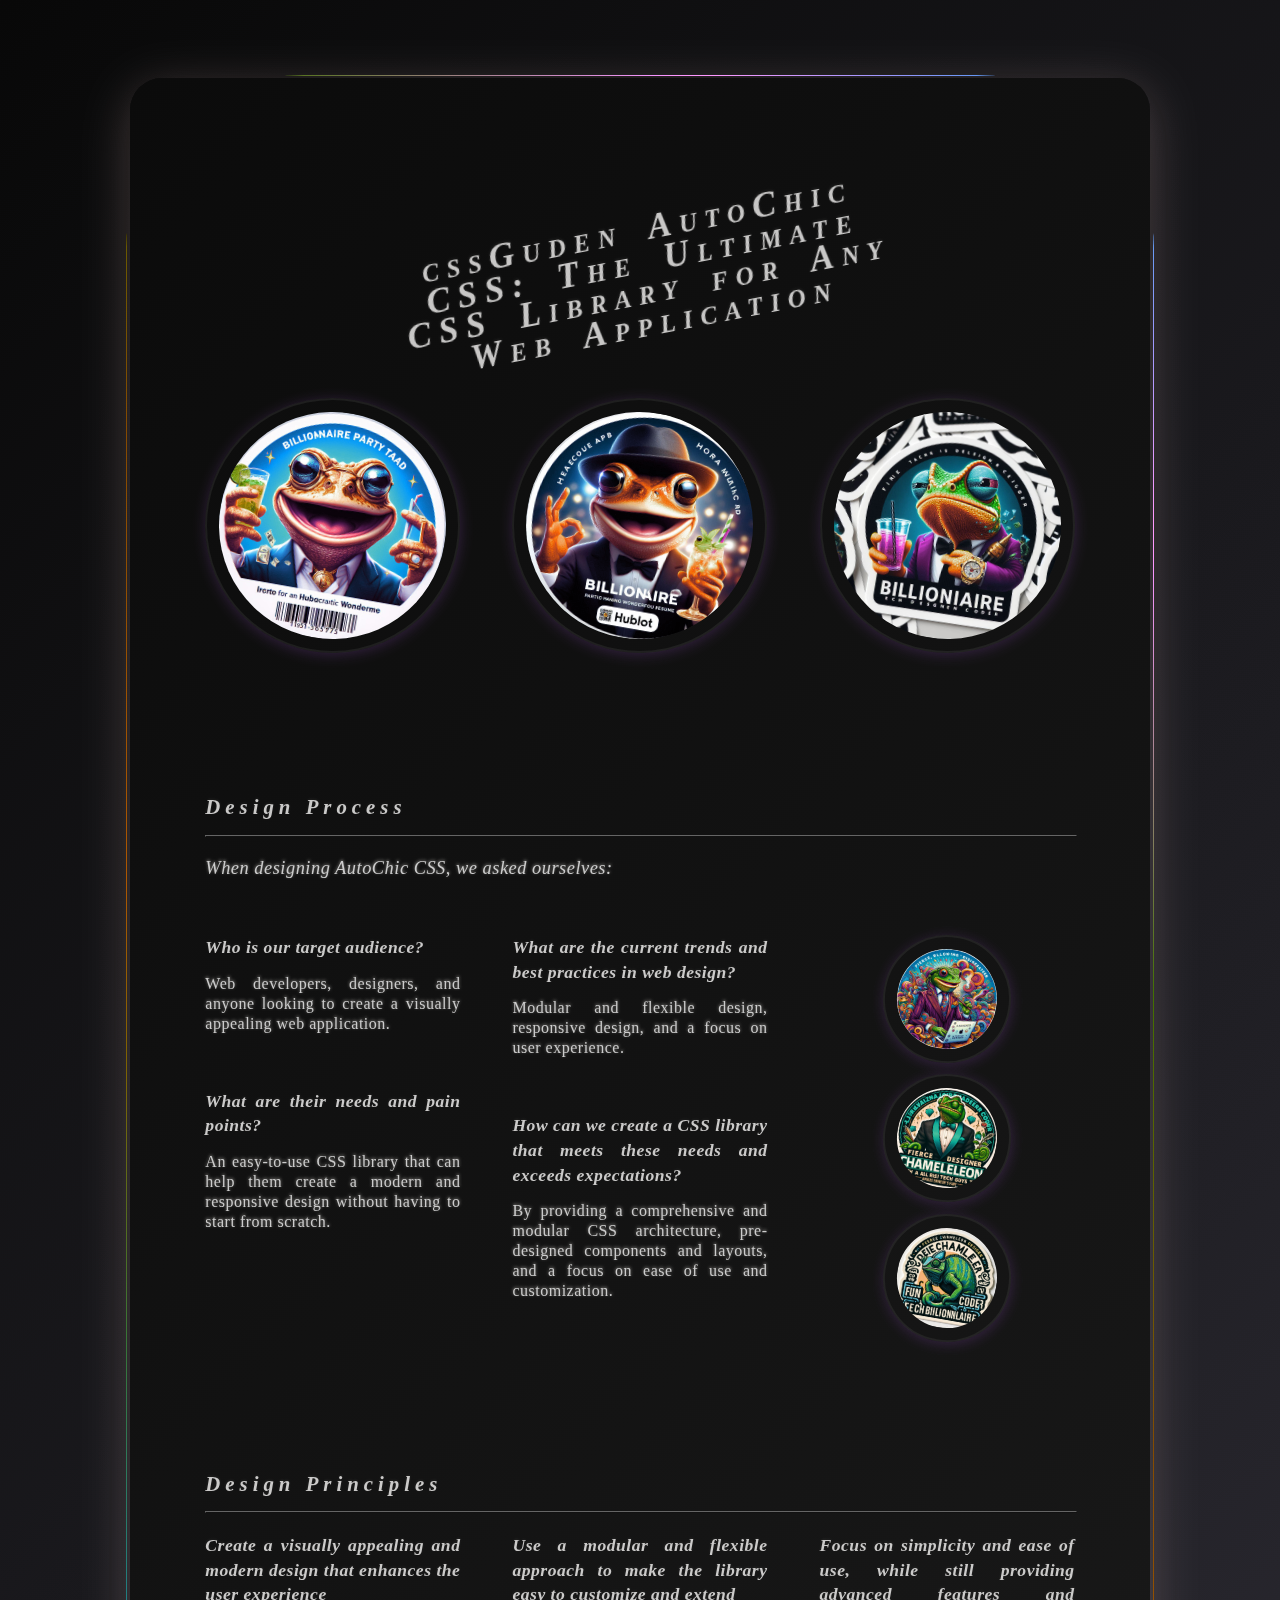
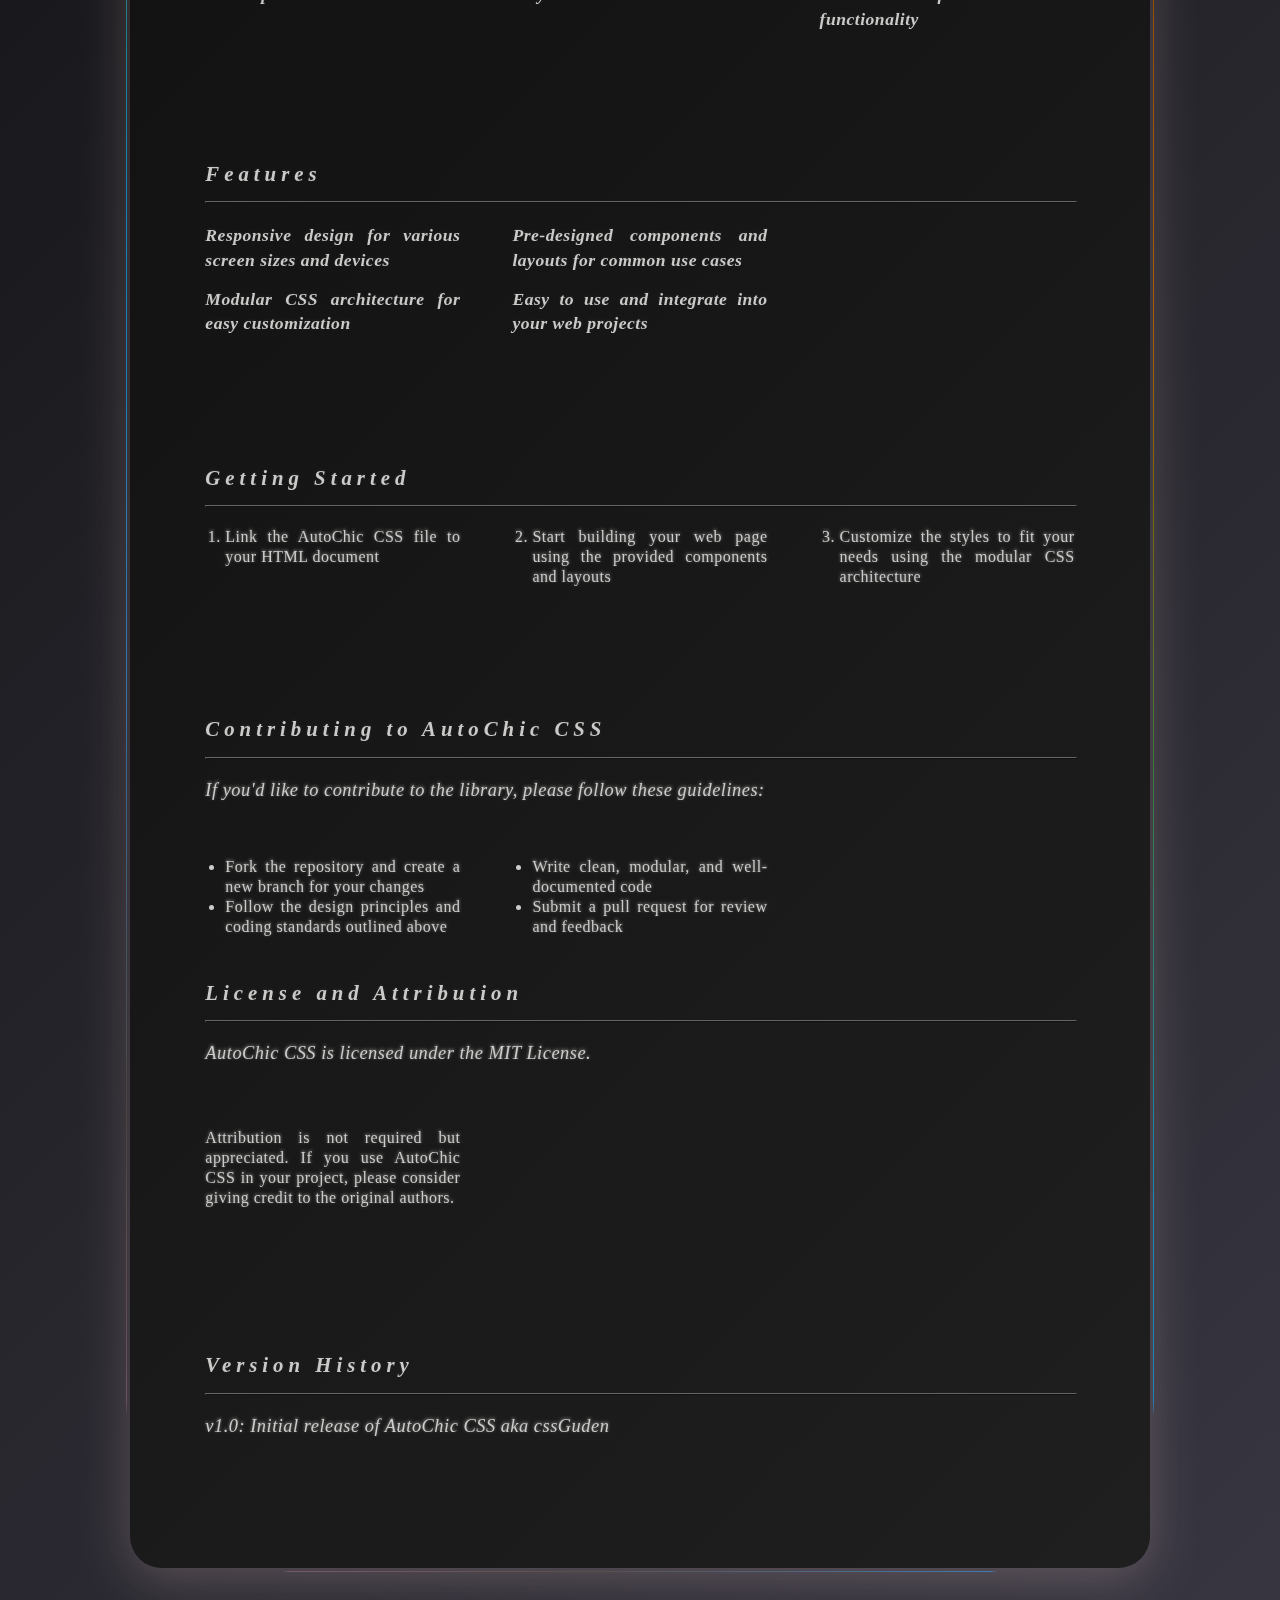
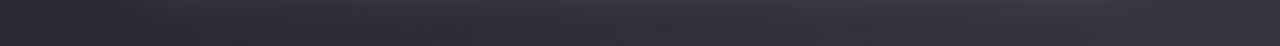
==== commit 5ae0e289: "committi pitti" ====
--- a/index.html
+++ b/index.html
@@ -5,68 +5,89 @@
     <meta name="viewport" content="width=device-width, initial-scale=1">
     <meta name="description" content="GitHub Demo-page">
     <title>cssGuden AutoChic CSS</title>
-    <link rel="stylesheet" href="html_auto_style_factor_parameter_cool_party_2_of_30.css">
-    <meta name="theme-color" content="#000000">
+    <link rel="stylesheet" href="./html_auto_style_factor_parameter_cool_party_2_of_30.css">
+
     <meta name="apple-mobile-web-app-status-bar-style" content="black">
   </head>
   <body>
 
+    <h1>cssGuden AutoChic CSS: The Ultimate CSS Library for Any Web Application</h1>
 
-    <h1>cssGuden AutoChic CSS: The Ultimate CSS Library for Any Web Application</h1>
     <center>
       <img src="img_trunk_junk/party_toad_sticker_fun_fierce_image_photo_fancy_styler_gallery_party_a_2.jpg" title="Party Toad Sticker 2" alt="Fun and fierce party toad sticker">
       <img src="img_trunk_junk/party_toad_sticker_fun_fierce_image_photo_fancy_styler_gallery_party_a_17.jpg" title="Party Toad Sticker 17" alt="Fancy party toad sticker">
       <img src="img_trunk_junk/party_toad_sticker_fun_fierce_image_photo_fancy_styler_gallery_party_a_9.jpg" title="Party Toad Sticker 9" alt="Stylish party toad sticker">
     </center>
+
     <h2>Design Process</h2>
     <hr />
+
     <p>When designing AutoChic CSS, we asked ourselves:</p>
+
     <h3>Who is our target audience?</h3>
     <p>Web developers, designers, and anyone looking to create a visually appealing web application.</p>
+
     <h3>What are their needs and pain points?</h3>
     <p>An easy-to-use CSS library that can help them create a modern and responsive design without having to start from scratch.</p>
+
     <h3>What are the current trends and best practices in web design?</h3>
     <p>Modular and flexible design, responsive design, and a focus on user experience.</p>
+
     <h3>How can we create a CSS library that meets these needs and exceeds expectations?</h3>
     <p>By providing a comprehensive and modular CSS architecture, pre-designed components and layouts, and a focus on ease of use and customization.</p>
+
     <center>
       <img src="img_trunk_junk/party_toad_sticker_fun_fierce_image_photo_fancy_styler_gallery_party_a_3.jpg" title="Party Toad Sticker 3" alt="Fun party toad sticker">
       <img src="img_trunk_junk/party_toad_sticker_fun_fierce_image_photo_fancy_styler_gallery_party_a_14.jpg" title="Party Toad Sticker 14" alt="Colorful party toad sticker">
       <img src="img_trunk_junk/party_toad_sticker_fun_fierce_image_photo_fancy_styler_gallery_party_a_11.jpg" title="Party Toad Sticker 11" alt="Vibrant party toad sticker">
     </center>
+
     <h2>Design Principles</h2>
     <hr />
+
     <h3>Create a visually appealing and modern design that enhances the user experience</h3>
     <h3>Use a modular and flexible approach to make the library easy to customize and extend</h3>
     <h3>Focus on simplicity and ease of use, while still providing advanced features and functionality</h3>
+
     <h2>Features</h2>
     <hr />
+
     <h3>Responsive design for various screen sizes and devices</h3>
     <h3>Modular CSS architecture for easy customization</h3>
     <h3>Pre-designed components and layouts for common use cases</h3>
     <h3>Easy to use and integrate into your web projects</h3>
+
     <h2>Getting Started</h2>
     <hr />
+
     <ol>
       <li><strong>Link the AutoChic CSS file to your HTML document</strong></li>
       <li><strong>Start building your web page using the provided components and layouts</strong></li>
       <li><strong>Customize the styles to fit your needs using the modular CSS architecture</strong></li>
     </ol>
+
     <h2>Contributing to AutoChic CSS</h2>
     <hr />
+
     <p>If you'd like to contribute to the library, please follow these guidelines:</p>
+
     <ul>
       <li><strong>Fork the repository and create a new branch for your changes</strong></li>
       <li><strong>Follow the design principles and coding standards outlined above</strong></li>
       <li><strong>Write clean, modular, and well-documented code</strong></li>
       <li><strong>Submit a pull request for review and feedback</strong></li>
     </ul>
+
     <h2>License and Attribution</h2>
     <hr />
+
     <p>AutoChic CSS is licensed under the MIT License.</p>
     <p>Attribution is not required but appreciated. If you use AutoChic CSS in your project, please consider giving credit to the original authors.</p>
+
     <h2>Version History</h2>
     <hr />
+
     <p>v1.0: Initial release of AutoChic CSS aka cssGuden</p>
+
   </body>
-</html>
+</html>--- a/html_auto_style_factor_parameter_cool_party_2_of_30.css
+++ b/html_auto_style_factor_parameter_cool_party_2_of_30.css
@@ -1,8 +1,12 @@
-@import url('https://fonts.googleapis.com/css2?family=Merriweather&display=swap');
-/* example on how to not css ;-) :p */
+* {
+  font: 16px/1.25 Merriweather, serif;
+  color: #333;
+  text-shadow: 0 -1px 3px rgba(37, 34, 26, .573);
+  opacity: 1;
+  font-weight: 200;
+}
+
 body {
-  font-family: 'Merriweather', serif;
-  font-size: smaller;
   margin: 4em auto;
   background-color: #f4f4f4;
   justify-content: center;
@@ -11,53 +15,36 @@
   -moz-osx-font-smoothing: grayscale;
   box-sizing: border-box;
   text-align: justify;
-  letter-spacing: 0.5px;
+  letter-spacing: .5px;
   border-radius: 32px;
   grid-template-columns: repeat(3, 1fr);
   align-items: start;
   animation: shimmer2 20s linear infinite;
   padding: 20mm;
   max-width: 270mm;
-  box-shadow: 0 10px 50px rgba(51, 0, 0, 0.2);
+  box-shadow: 0 10px 50px rgba(51, 0, 0, .2);
   position: relative;
   background: linear-gradient(135deg, #f4f4f4, #e0e0e0);
-  transition: all 0.3s ease;
-
-}
-
-* {
-  font-family: 'Merriweather', serif;
-  font-size: 16px;
-  color: #333;
-  text-shadow: 0 -1px 2px rgba(37, 34, 26, 0.025), 0 -3px 8px rgba(37, 34, 26, 0.25), 0 -1px 8px rgba(37, 34, 26, 0.07), 0 -1px 1px rgba(37, 34, 26, 0.3);
-
-  text-shadow: 0 -1px 3px rgba(37, 34, 26, 0.573), 0 -3px 8px rgba(37, 34, 26, 0.25), 0 -1px 8px rgba(37, 34, 26, 0.07), 0 -1px 1px rgba(37, 34, 26, 0.3);
-  /* opacity: 0.98; */
-  opacity: 1;
-  font-weight: 200;
-  clip-path: none;
-  overflow: visible;
-}
-body {
-  opacity: 0.98;
-}
+  transition: all 2.9s cubic-bezier(.4895, .03, .685, .22);
+}
+
 h1,
 h2,
 h3 {
-  margin: 1.5em 0 0.5em 0;
+  margin: 1.5em 0 .5em 0;
   color: #232221;
-  text-shadow: 0 -1px 3px rgba(37, 34, 26, 0.089), 0 -1px 20px rgba(21, 20, 19, 0.204), 0 -1px 10px rgba(56, 54, 51, 0.25);
+  text-shadow: 0 -1px 3px rgba(37, 34, 26, .089);
   font-weight: 600;
   font-style: oblique;
-  opacity: 0.9;
-  transition: color 0.3s ease, transform 0.3s ease;
+  opacity: .9;
+  transition: color .3s ease, transform .3s ease;
   animation: text-shimmer 3s infinite;
 }
 
 h1 {
   font-size: 2.2em;
-  line-height: 0.9;
-  margin-bottom: 0.5em;
+  line-height: .9;
+  margin-bottom: .5em;
   font-variant: petite-caps;
   text-align: center;
   margin: 0 auto 58px auto;
@@ -69,23 +56,28 @@
 }
 
 h2 {
-  font-size: 1.2em;
+  font-size: 1.3rem;
   line-height: 1.3;
-  margin-bottom: 0.7em;
+  margin-bottom: .7em;
   font-variant: normal;
   margin-top: 80px;
   clear: both;
   column-span: all;
-  grid-column: 1 / -1;
-  margin-top: 128px !important;
-  margin-left: 0;
+  grid-column: 1/-1;
+  margin-top: 128px;
+  font-weight: 900;
+  letter-spacing: 5px;
+  text-align: left;
 }
 
 h3 {
   font-size: 1.1em;
   line-height: 1.4;
-  margin-bottom: 1.9em;
+  margin-bottom: 0.8em;
   margin-top: 0;
+  break-inside: avoid-column;
+  break-before: left;
+  break-after: avoid;
 }
 
 img {
@@ -93,24 +85,16 @@
   height: auto;
   margin: 0 auto;
   display: block;
-  transition: transform 0.3s ease;
-}
-
-center {
-  display: table-cell;
-  justify-content: space-evenly;
-  clear: both;
-  grid-column: 1 / -1;
-  text-align: center;
+  transition: transform .3s ease;
 }
 
 center img {
   text-align: center;
-  float: none !important;
-  clear: both !important;
-  grid-column: 1 / -1;
+  float: none;
+  clear: both;
+  grid-column: 1/-1;
   height: auto;
-  margin: 0 auto 0 auto !important;
+  margin: 0;
   min-width: 120px;
   display: block;
   border-radius: 50%;
@@ -119,16 +103,12 @@
   width: 100%;
   max-width: 100%;
   transform-origin: center;
-  /* margin-left: -15px !important; */
-
   transform: translateX(0) rotate(10deg);
   overflow: auto;
   padding: 12px;
-  margin: -12px;
-  margin-bottom: 12px !important;
+  margin-bottom: 12px;
   border: 2px #88888822 solid;
-box-sizing: border-box;
-max-width: calc(100% - 32px);
+  box-sizing: border-box;
 }
 
 center:nth-of-type(2)>img {
@@ -137,14 +117,34 @@
 }
 
 p {
-  margin: 0.5em 0;
+  margin: .5em 0;
   text-align: justify;
-  letter-spacing: 0.5px;
+  letter-spacing: .5px;
   padding-bottom: 15px;
   break-inside: avoid-column;
   margin-bottom: 40px;
-  transition: color 0.3s ease;
+  transition: color .3s ease;
   animation: text-shimmer 3s infinite;
+}
+
+ul,
+ol {
+  transition: color .3s ease;
+  margin-top: 0;
+  padding-top: 0;
+  margin-bottom: 20px;
+  display: grid;
+  grid-template-rows: repeat(auto-fill, minmax(0, 1fr));
+  grid-auto-flow: dense;
+  text-align: justify;
+  list-style-position: outside;
+  padding: 0 0 0 1.25em;
+}
+
+a {
+  color: inherit;
+  text-decoration: none;
+  transition: color .3s ease, text-shadow .3s ease;
 }
 
 hr {
@@ -152,35 +152,31 @@
   padding-bottom: 20px;
 }
 
+html {
+  filter: invert(1) hue-rotate(180deg);
+  transition: color 300ms, background-color 300ms;
+  background-image: linear-gradient(135deg, rgb(255 255 255 / 97%), #dddbe7e8);
+  opacity: 1;
+  padding: 14px;
+}
+
+html img {
+  filter: invert(1) hue-rotate(180deg);
+}
+
 hr+h2,
 hr+p {
   column-span: all;
-  grid-column: 1 / -1;
+  grid-column: 1/-1;
   margin-bottom: 40px;
   font-size: 115%;
   font-style: italic;
 }
 
-html {
-  background-image: linear-gradient(135deg, rgba(68, 68, 68, 0.221), #66666612);
-  background-size: 400% 400%;
-  animation: gradient 50s ease infinite;
-  background-attachment: fixed;
-  background-position: center;
-  scroll-behavior: smooth;
-}
-
-hr+* {
+/* hr+* {
   display: grid;
   grid-template-rows: repeat(auto-fill, minmax(0, 1fr));
-}
-
-
-
-html {
-  padding: 14px;
-}
-
+} */
 
 ul+h2,
 ul+h3 {
@@ -193,7 +189,7 @@
   content: "";
   display: block;
   height: 0;
-  width: 20px;
+  width: 2px;
   padding-bottom: 0;
   margin-bottom: 0;
 }
@@ -209,12 +205,12 @@
 h2::after {
   break-before: column;
   column-span: all;
-  grid-column: 1 / -1;
+  grid-column: 1/-1;
 }
 
 h1:first-child {
   column-span: all;
-  grid-column: 1 / -1;
+  grid-column: 1/-1;
 }
 
 h2+hr {
@@ -223,7 +219,7 @@
   padding: 0;
   margin-bottom: 20px;
   column-span: all;
-  grid-column: 1 / -1;
+  grid-column: 1/-1;
 }
 
 h1:hover,
@@ -237,7 +233,7 @@
 }
 
 ul {
-  transition: color 0.3s ease;
+  transition: color .3s ease;
   margin-top: 0;
   padding-top: 0;
   margin-bottom: 20px;
@@ -250,276 +246,12 @@
   padding-top: 0;
 }
 
-ul:hover {
-  color: #3b293a;
-}
-
-img:hover {
-  transform: scale(1.05) rotate(5deg);
-  box-shadow: 0 4px 8px rgba(0, 0, 0, 0.2);
-}
-
-a {
-  color: inherit;
-  text-decoration: none;
-  transition: color 0.3s ease, text-shadow 0.3s ease;
-}
-
-a:hover {
-  color: #3b293a;
-  text-shadow: 0 -1px 2px rgba(37, 34, 26, 0.05), 0 -1px 8px rgba(37, 34, 26, 0.2),
-    0 -1px 8px rgba(37, 34, 26, 0.1), 0 -1px 1px rgba(37, 34, 26, 0.1);
-}
-
-button {
-  background-color: #3b293a;
-  color: #fff;
-  border: none;
-  padding: 10px 20px;
-  font-size: 1em;
-  cursor: pointer;
-  transition: background-color 0.3s ease, transform 0.3s ease;
-}
-
-button:hover {
-  background-color: #5c405a;
-  transform: scale(1.05);
-}
-
-input[type="text"],
-input[type="email"],
-input[type="password"] {
-  width: 100%;
-  padding: 10px;
-  margin: 10px 0;
-  border: 1px solid #ccc;
-  border-radius: 4px;
-  transition: border-color 0.3s ease;
-}
-
-input[type="text"]:focus,
-input[type="email"]:focus,
-input[type="password"]:focus {
-  border-color: #3b293a;
-}
-
-label {
-  font-weight: bold;
-  margin-bottom: 5px;
-  display: block;
-}
-
-input[type="submit"] {
-  background-color: #3b293a;
-  color: #fff;
-  border: none;
-  padding: 10px 20px;
-  font-size: 1em;
-  cursor: pointer;
-  transition: background-color 0.3s ease, transform 0.3s ease;
-}
-
-input[type="submit"]:hover {
-  background-color: #5c405a;
-  transform: scale(1.05);
-}
-
-form {
-  max-width: 400px;
-  margin: 0 auto;
-  padding: 20px;
-  border: 1px solid #ccc;
-  border-radius: 8px;
-  background-color: #fff;
-  box-shadow: 0 2px 4px rgba(0, 0, 0, 0.1);
-}
-
-footer {
-  text-align: center;
-  padding: 20px;
-  background-color: #3b293a;
-  color: #fff;
-  font-size: 0.9em;
-}
-
-footer a {
-  color: #fff;
-  text-decoration: none;
-  transition: color 0.3s ease;
-}
-
-footer a:hover {
-  color: #5c405a;
+h3 {
+  grid-auto-flow: column;
 }
 
 body::before {
-  content: ' ';
-  position: absolute;
-  top: -3px;
-  left: -4px;
-  right: -4px;
-  bottom: -4px;
-  border: 6px solid transparent;
-  border-image: linear-gradient(45deg, #ab087f44, #b6aa8555, #2196F3AA, #03a8f4CC, #4CAF50BB, #FF9800DD, #FFC107EE, #8BC34AFF, #9C27B0FF, #03A9F4FF) 1;
-  animation: border-rotate2 15s ease-in-out alternate-reverse infinite;
-  z-index: -1;
-  clip-path: stroke-box;
-  border-radius: 36px;
-  opacity: 0.2;
-  clip-path: border-box;
-}
-
-@keyframes rotate {
-  0% {
-    transform: rotate(0deg);
-  }
-
-  100% {
-    transform: rotate(360deg);
-  }
-}
-
-/* @keyframes shimmer2 {
-  0% {
-    opacity: 1;
-  }
-
-  10% {
-    opacity: 1;
-  }
-
-  100% {
-    opacity: 0.85;
-  }
-} */
-
-@keyframes border-rotate2 {
-  1% {
-    border-image-source: linear-gradient(361deg, #ab087f44, #b6aa8555, #2196F3AA, #03a8f4CC, #4CAF50BB, #FF9800DD, #FFC107EE, #8BC34AFF, #9C27B0FF, #03A9F4FF);
-  }
-
-  50% {
-    border-image-source: linear-gradient(0, #ab087f44, #b6aa8555, #2196F3AA, #03a8f4CC, #4CAF50BB, #FF9800DD, #FFC107EE, #8BC34AFF, #9C27B0FF, #03A9F4FF);
-  }
-
-  99% {
-    border-image-source: linear-gradient(361deg, #ab087f44, #b6aa8555, #2196F3AA, #03a8f4CC, #4CAF50BB, #FF9800DD, #FFC107EE, #8BC34AFF, #9C27B0FF, #03A9F4FF);
-  }
-}
-
-@keyframes gradient {
-  0% {
-    background-position: 0% 50%;
-  }
-
-  50% {
-    background-position: 100% 50%;
-  }
-
-  100% {
-    background-position: 0% 50%;
-  }
-}
-
-li {
-  margin-top: 0;
-  padding-top: 0;
-  margin-bottom: 20px;
-  break-inside: avoid-column;
-  margin: 0 0.1em 0.1em 0.1em;
-  padding: 0;
-  text-align: left;
-  animation: text-shimmer 3s infinite;
-}
-
-h2~hr~* {
-  display: grid;
-  grid-template-columns: 1fr;
-}
-
-h2~hr~*~h2 {
-  display: block;
-}
-
-ol {
-  padding-top: 0;
-  margin-top: 0;
-}
-
-html::after {
-  content: "";
-  position: fixed;
-  top: -0;
-  left: 0;
-  margin: -200px;
-  width: 200vw;
-  height: 200vh;
-  background-color: #000000aa;
-  opacity: 1;
-  z-index: -1;
-  filter: invert(1) hue-rotate(180deg);
-}
-
-/* html::after {
-  content: " ";
-  position: fixed;
-  top: -100%;
-  left: -70%;
-  width: 200%;
-  height: 300vh;
-  background-color: #d9d9d9e4;
-  transform: rotate(-105deg);
-  animation: resetOverflow 1s forwards, overlayoff 1s forwards;
-  animation-delay: .5s;
-  opacity: 0;
-} */
-
-@keyframes fadeOut {
-  to {
-    opacity: 0;
-  }
-}
-
-@keyframes resetOverflow {
-  to {
-    html {
-      overflow: auto;
-    }
-  }
-}
-
-@keyframes overlayoff {
-  0% {}
-
-  100% {
-    margin-left: 300%;
-    margin-top: -100%;
-  }
-}
-
-
-
-
-html {
-  filter: invert(1) hue-rotate(180deg);
-}
-
-html img {
-  filter: invert(1) hue-rotate(180deg);
-}
-
-html {
-  transition: color 300ms, background-color 300ms;
-}
-
-html {
-  background-image: linear-gradient(135deg, rgb(255 255 255 / 97%), #dddbe7e8);
-
-  opacity: 1;
-}
-
-body::before {
-  content: ' ';
+  content: '';
   position: absolute;
   top: -3px;
   left: -4px;
@@ -527,105 +259,99 @@
   bottom: -4px;
   border: 1px solid transparent;
   border-image: linear-gradient(45deg, #ab087f44, #b6aa8555, #2196F3AA, #03a8f4CC, #4CAF50BB, #FF9800DD, #FFC107EE, #8BC34AFF, #9C27B0FF, #03A9F4FF) 1;
-  animation: border-rotate2 15s ease-in-out alternate-reverse infinite;
+  animation: border-rotate2 3s ease-in-out alternate infinite;
   z-index: -1;
   clip-path: stroke-box;
   border-radius: 178px;
   opacity: 1;
 }
 
-hr::before {
-  content: " ";
-  width: 100%;
-
-  background-color: rgb(218 218 218 / 8%);
-  height: 59px;
-  margin-top: -59px;
-  width: auto;
-  overflow: hidden;
-  margin: -59px -74px -6px -74px;
-  padding: 0 0 0 0;
-  overflow: hidden;
-  clip-path: margin-box;
-}
-
-hr {
-  position: relative;
-  border-color: rgba(204, 204, 204, 0.1);
-  contain: content;
-}
-
-center {
-  contain: content paint;
-
-
-  contain: layout;
-}
-
-hr::after {
-  content: " ";
-  width: 100%;
-  background: linear-gradient(to bottom, rgb(234 229 242 / 14%), rgba(244, 244, 244, 0) 77px);
-  height: 157px;
-  margin-top: 50px;
-  width: auto;
-  overflow: hidden;
-  margin: 0px -74px -6px -74px;
-  padding: 0 0 0 0;
-  z-index: 999;
-  position: absolute;
-  top: 0;
-  left: 0;
-  right: 0;
-  overflow: hidden;
-  clip-path: margin-box;
-}
-
-
-@media screen and (min-width: 1200px) {
+h3+* {
+  grid-column: span 1;
+  -webkit-box-align: start;
+  align-self: start;
+}
+
+@media screen and (min-width:1200px) {
   body {
     column-count: 3;
-    column-gap: 58px;
-
-  }
-
-}
-
-@media screen and (max-width: 1199px) {
+    column-gap: 52px;
+  }
+}
+
+@media screen and (max-width:1199px) {
   body {
     column-count: 1;
     margin: -6px;
+    font-size: 1rem;
+    padding: 0 36px;
+    overflow-x: hidden;
+    box-sizing: border-box;
   }
 
   *,
   html,
   body {
-    /* font-size: 1.05rem; */
-font-size: 1rem;
-  }
-
-  body {
-    padding-left: 36px;
-    padding-right: 36px;
-
-    overflow-x: hidden;
-    box-sizing: border-box !important;
+    font-size: 1rem;
   }
 
   h1 {
-    font-size: 1.8em;
-    line-height: 0.9;
-    margin-bottom: 0.5em;
-    font-variant: petite-caps;
+    
+    margin: 6.5rem auto 58px auto;
+    padding-top: 16px;
     text-align: center;
-    margin: 0 auto 58px auto;
-    padding-top: 16px;
-    max-width: 500px;
     transform: rotate3d(-.2, -1.4, 21.2, 349deg);
+
     letter-spacing: 3px;
     word-spacing: 10px;
   }
 }
+
+@keyframes fadeOut {
+  to {
+    opacity: 0;
+  }
+}
+
+@keyframes resetOverflow {
+  to {
+    html {
+      overflow: auto;
+    }
+  }
+}
+
+@keyframes overlayoff {
+  to {
+    margin-left: 300%;
+    margin-top: -100%;
+  }
+}
+
+@keyframes rotate {
+  to {
+    transform: rotate(360deg);
+  }
+}
+
+@keyframes border-rotate2 {
+  0% {
+    border-image-source: linear-gradient(1deg,
+        #ab087f44, #b6aa8555, #2196F3AA, #03a8f4CC, #4CAF50BB, #FF9800DD, #FFC107EE, #8BC34AFF, #9C27B0FF, #03A9F4FF);
+  }
+
+  50% {
+    border-image-source: linear-gradient(181deg, #ab087f44, #b6aa8555, #2196F3AA, #03a8f4CC, #4CAF50BB, #FF9800DD, #FFC107EE, #8BC34AFF, #9C27B0FF, #03A9F4FF);
+  }
+
+  100% {
+    border-image-source: linear-gradient(359deg, #ab087f44, #b6aa8555, #2196F3AA, #03a8f4CC, #4CAF50BB, #FF9800DD, #FFC107EE, #8BC34AFF, #9C27B0FF, #03A9F4FF);
+  }
+}
+
+/* h3+p{grid-column:span 1;-webkit-box-align:start;align-self:start} */
+
+/* hr+h3 + *:not(h2) { display: grid; grid-template-columns: repeat(auto-fill, minmax(0, 1fr)); } */
 
 
 center::before {
@@ -636,36 +362,14 @@
 }
 
 
-
-body {
-  /* display: inline-grid;
-    justify-items: center;
-    align-items: start;
-    justify-content: space-evenly;
-    align-content: space-evenly; */
+hr~*+p {
+  /* display: grid;
+  grid-template-columns: repeat(3, 1fr); */
+  gap: 10px;
 }
 
 
 h3 {
-  break-before: left;
-  break-after: avoid;
-}
-
-h3 {
-  margin-bottom: 0.9rem;
-}
-
-
-
-ol {
-  /* padding: 0px; */
-  padding: 10px;
-}
-
-ol li {
-  margin-left: 2px;
-
-  ol li {
-    margin-left: 11px;
-  }
+  grid-column: auto;
+  grid-row: auto;
 }